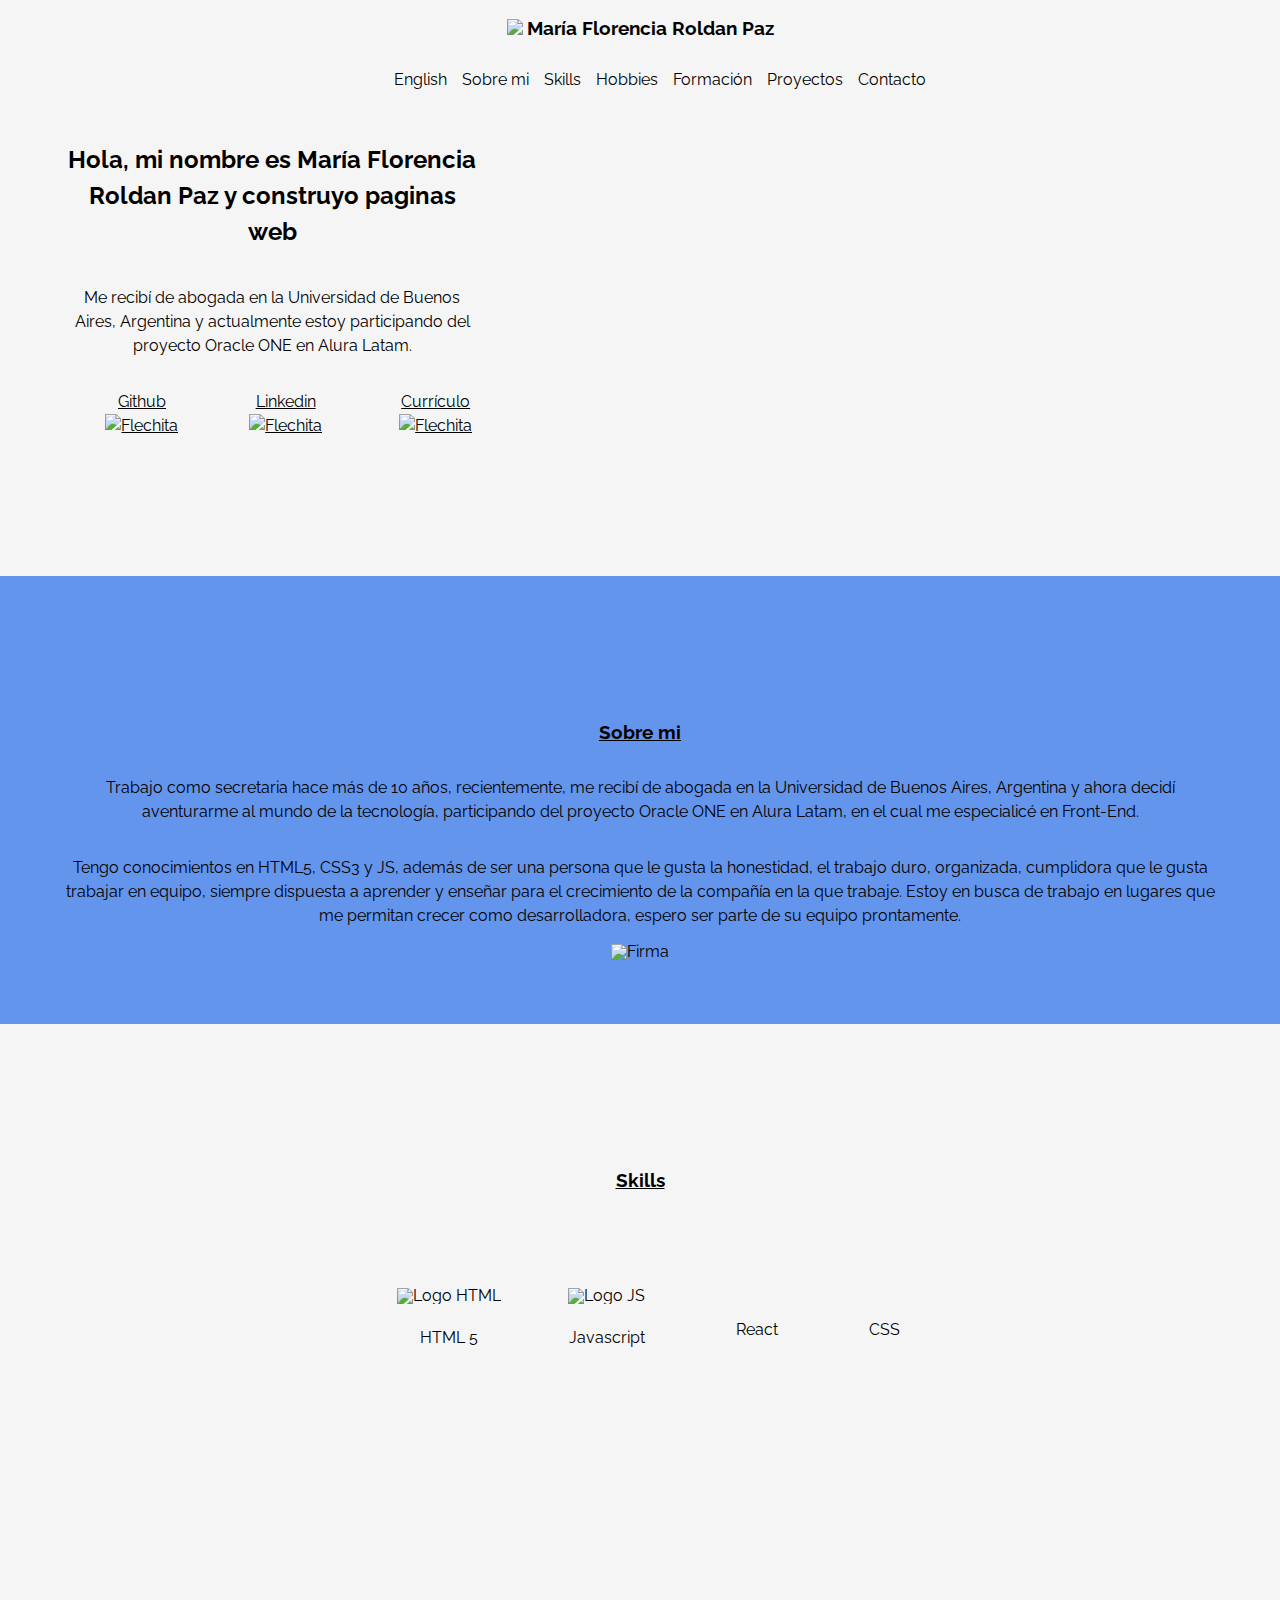
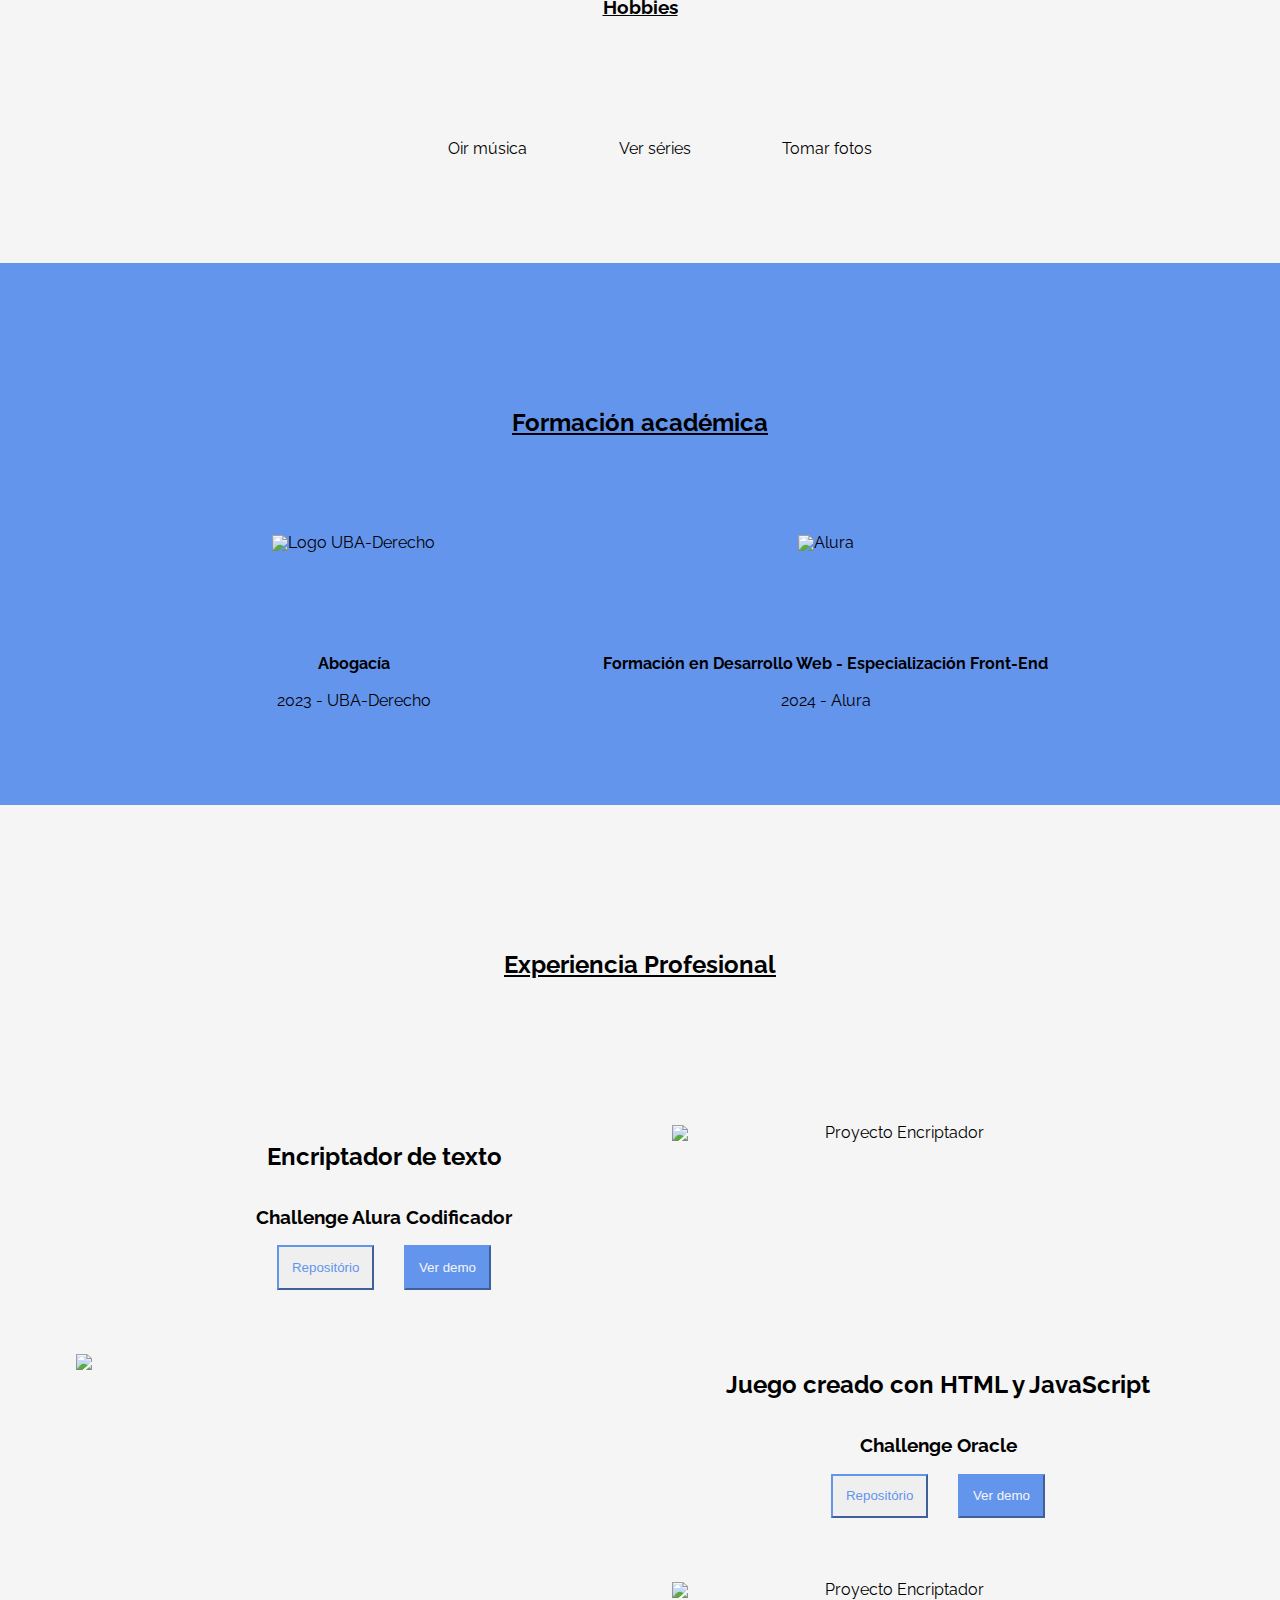
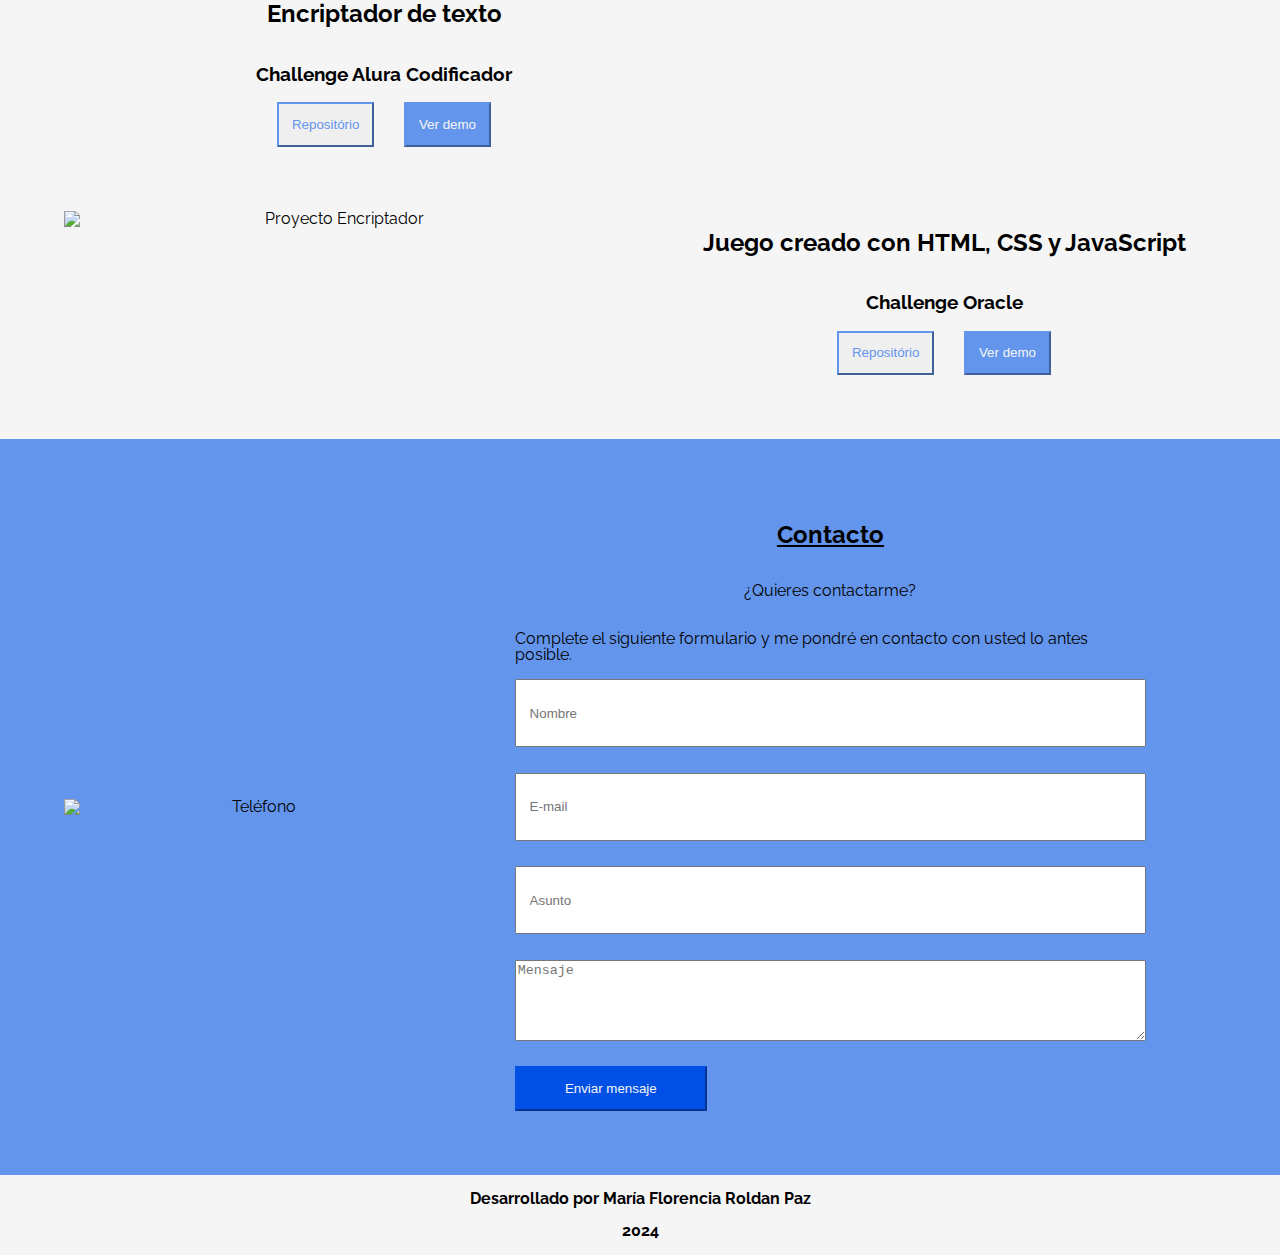
==== index.html @ 9b415017 "HTML and CSS" ====
<!DOCTYPE html>
<html lang="es">

    <head>
        <meta charset="UTF-8">
        <meta http-equiv="X-UA-Compatible" content="IE=edge">
        <meta name="viewport" content="width=device-width, initial-scale=1.0">
        <!-- Referencia de la hoja de estilo de Css -->
        <link rel="stylesheet" href="style.css">
        <link rel="preconnect" href="https://fonts.googleapis.com">
        <link rel="preconnect" href="https://fonts.gstatic.com" crossorigin>
        <!-- Fonte del Proyecto Raleway -->
        <link href="https://fonts.googleapis.com/css2?family=Raleway:wght@500&display=swap" rel="stylesheet">
        <title> Mi Portafolio</title>
    </head>

    <body>
        <!-- Sección del Menú  -->
        <div class="tudo">
        <section class="menu">
            <header class="menu__header">
                <img src="assets\vector.png">
                <h3 class="menu__title">María Florencia Roldan Paz</h3>
            </header>
            <nav>
                <ul class="menu__list">
                    <li class="menu__list__item">English</li>
                    <li class="menu__list__item"><a href="#sobre-mi">Sobre mi</a></li>
                    <li class="menu__list__item"><a href="#skills">Skills</a></li>
                    <li class="menu__list__item"><a href="#hobbies">Hobbies</a></li>
                    <li class="menu__list__item"><a href="#formacion">Formación</a></li>
                    <li class="menu__list__item"><a href="#xp">Proyectos</a></li>
                    <li class="menu__list__item"><a href="#contacto">Contacto</a></li>
                </ul>
            </nav>
        </section>

        <!-- Sección del Header/Title/Hero -->
        <section class="title">
            <div class="title__div">
                <img class="title__profile" src="assets/Foto_de_Perfil.jpg" alt="Foto de Perfil">
                <div class="title__container">
                    <h2 class="title__bio">Hola, mi nombre es María Florencia Roldan Paz y construyo paginas web</h2>
                    <p class="title__subsection">Me recibí de abogada en la Universidad de Buenos Aires, Argentina y actualmente estoy participando del proyecto Oracle ONE en Alura Latam.</p>
                    <ul class="title__network">
                        <!-- Pon los enlaces de tus redes sociales favoritas -->
                        <li class="title__network__item"><a href="https://github.com/FlorRP">Github <img src="assets\arrow.png" alt="Flechita"> </a></li>
                        <li class="title__network__item"><a href="https://www.linkedin.com/in/mar%C3%ADa-florencia-roldan-paz/">Linkedin <img src="assets\arrow.png" alt="Flechita"></a></li>
                        <li class="title__network__item"><a href="">Currículo <img src="assets\arrow.png" alt="Flechita"></a></li>
                    </ul>
                </div>
            </div>
        </section>
        
        <!-- Sección sobre mi -->
        <section class="about" id="sobre-mi">
            <div class="about__container">
                <h3 class="about__title">Sobre mi</h3>
                <p class="about__paragraph">Trabajo como secretaria hace más de 10 años, recientemente, me recibí de abogada en la Universidad de Buenos Aires, Argentina y ahora decidí aventurarme al mundo de la tecnología, participando del proyecto Oracle ONE en Alura Latam, en el cual me especialicé en Front-End.</p>
                <p class="about__paragraph"> Tengo conocimientos en HTML5, CSS3 y JS, además de ser una persona que le gusta la honestidad, el trabajo duro, organizada, cumplidora que le gusta trabajar en equipo, siempre dispuesta a aprender y enseñar para el crecimiento de la compañía en la que trabaje. Estoy en busca de trabajo en lugares que me permitan crecer como desarrolladora, espero ser parte de su equipo prontamente.</p>
                <!-- Si quieres, pon tú firma acá! -->
                <img src="assets\signature.png" alt="Firma">
            </div>
        </section>

        <!-- Sección de Skills -->
        <section class="skills" id="skills">
            <h3 class="skills__title">Skills</h3>
                <div class="skills__line">
                    <div class="skills__box">
                        <ul class="skills__list">
                            <li class="skills__img"><img src="assets\htlm.png" alt="Logo HTML"></li>
                            <li class="skills__name"> HTML 5</li>
                        </ul>
                    </div>

                    <div class="skills__box">
                        <ul class="skills__list">
                            <li class="skills__img"> <img src="assets\js_icon.png" alt="Logo JS"></li>
                            <li class="skills__name">Javascript</li>
                        </ul>
                    </div>

                    <div class="skills__box">
                        <ul class="skills__list">
                            <li class="skills__img"> <img src="assets\react_icon.png" alt=""> </li>
                            <li class="skills__name">React</li>
                        </ul>
                    </div>

                    <div class="skills__box">
                        <ul class="skills__list">
                            <li class="skills__img"> <img src="assets\css_icon.png" alt=""> </li>
                            <li class="skills__name">CSS</li>
                        </ul>
                    </div>
            </div>
        </section>

        <!-- Sección de Hobbies -->
        <section class="hobbies" id="hobbies">
            <h3 class="hobbies__title">Hobbies</h3>
                <div class="hobbies__line">

                    <div class="hobbies__box">
                        <ul class="hobbies__list">
                            <li class="hobbies__img"> <img src="assets\headphones_icon.png" alt=""></li>
                            <li class="hobbies__name">Oir música</li>
                        </ul>
                    </div>

                    <div class="hobbies__box">
                        <ul class="hobbies__list">
                            <li class="hobbies__img"><img src="assets\tv_icon.png" alt=""></li>
                            <li class="hobbies__name">Ver séries</li>
                        </ul>
                    </div>

                    <div class="hobbies__box">
                        <ul class="hobbies__list">
                            <li class="hobbies__img"> <img src="assets\camera_icon.png" alt=""> </li>
                            <li class="hobbies__name">Tomar fotos</li>
                        </ul>
                    </div>
            </div>
        </section>

            <!-- Sección de Formación académica -->
        <section class="academic" id="formacion">
            <h2 class="academic__title" >Formación académica</h2>
            <div class="academic__courses">
                <div class="academic__courses__box">
                    <ul class="academic__courses__list">
                        <!-- Pon el logotipo de la institución de formación -->
                        <li class="academic__courses__item__img"><img src="assets/logo-uba-derecho.jpg" alt="Logo UBA-Derecho"></li>
                        <li class="academic__courses__item__title"><h4>Abogacía</h4></li>
                        <li class="academic__courses__item__subtitle"><p>2023 - UBA-Derecho</p></li>
                    </ul>
                </div>
                <div class="academic__courses__box">
                    <ul class="academic__courses__list">
                        <!--Pon el logotipo de la institución de formación -->
                        <li class="academic__courses__item__img"><img src="assets\alura_logo.png" alt="Alura"></li>
                        <li class="academic__courses__item__title"><h4>Formación en Desarrollo Web - Especialización Front-End</h4></li>
                        <li class="academic__courses__item__subtitle"><p>2024 - Alura</p></li>
                    </ul>
                </div>
            </div>
        </section>

        <!-- Sección de Experiencia Profesional/Proyectos-->
        <section class="experience" id="xp">
            <h2 class="experience__section__title" >Experiencia Profesional</h2>
            <div class="experiencie__box">
                <!-- Pon el logotipo/captura de pantalla de tu proyecto -->
                <img class="experience__img" src="assets/Encriptador_Texto.png" alt="Proyecto Encriptador">
                <div class="experience__info">
                    <h2 class="experience__title">Encriptador de texto</h2>
                    <h3 class="experience__text">Challenge Alura Codificador </h3>
                        <div class="experience__description">
                            <!-- Pon el enlace del proyecto en Github o GithubPages -->
                                <span class="experience__repo"><a href="https://github.com/FlorRP/Encriptador-de-Texto"><button class="experiencia__botao--repo">Repositório</button></a></span>
                                <span class="experience__demo"><a href="https://florrp.github.io/Encriptador-de-Texto/"><button class="experience__botao--demo">Ver demo</button></a></span>
                        </div>
                </div>
            </div>  

            <div class="experiencie__box">
                <!-- Pon el logotipo/captura de pantalla de tu proyecto -->
                <img class="experience__img" src="assets\forca_print.png">
                <div class="experience__info">
                    <h2 class="experience__title">Juego creado con HTML y JavaScript</h2>
                    <h3 class="experience__text">Challenge Oracle </h3>
                        <div class="experience__description">
                            <!-- Pon el enlace del proyecto en Github o GithubPages -->
                                <span class="experience__repo"><a href="https://github.com/alura-challenges/challenge-one-juego-ahorcado"><button class="experiencia__botao--repo">Repositório</button></a></span>
                                <span class="experience__demo"><a href=""><button class="experience__botao--demo">Ver demo</button></a></span>
                        </div>
                </div>
            </div>

            <div class="experiencie__box">
                <!-- Pon el logotipo/captura de pantalla de tu proyecto -->
                <img class="experience__img" src="assets\secretcode_print.png" alt="Proyecto Encriptador">
                <div class="experience__info">
                    <h2 class="experience__title">Encriptador de texto</h2>
                    <h3 class="experience__text">Challenge Alura Codificador </h3>
                        <div class="experience__description">
                            <!-- Pon el enlace del proyecto en Github o GithubPages -->
                                <span class="experience__repo"><a href="https://github.com/FlorRP/Encriptador-de-Texto"><button class="experiencia__botao--repo">Repositório</button></a></span>
                                <span class="experience__demo"><a href="https://florrp.github.io/Encriptador-de-Texto/"><button class="experience__botao--demo">Ver demo</button></a></span>
                        </div>
                </div>
            </div>

            <div class="experiencie__box">
                <!-- Pon el logotipo/captura de pantalla de tu proyecto -->
                <img class="experience__img" src="assets\forca2_print.png" alt="Proyecto Encriptador">
                <div class="experience__info">
                    <h2 class="experience__title">Juego creado con HTML, CSS y JavaScript</h2>
                    <h3 class="experience__text">Challenge Oracle</h3>
                        <div class="experience__description">
                            <!-- Pon el enlace del proyecto en Github o GithubPages -->
                                <span class="experience__repo"><a href="https://github.com/FlorRP/Encriptador-de-Texto"><button class="experiencia__botao--repo">Repositório</button></a></span>
                                <span class="experience__demo"><a href="https://florrp.github.io/Encriptador-de-Texto/"><button class="experience__botao--demo">Ver demo</button></a></span>
                        </div>
                </div>
            </div>  
        </section>
            <!-- Sección de Contacto -->
        <section class="formcontato"    id="contacto">
                    <div  class="formcontato__contacto">
                        <div class="formcontato--esquerda">
                            <img class="formcontato__img" src="assets\contact_image.png" alt="Teléfono">
                        </div>
                        <div class="formcontato__text">
                            <h2 class="formcontato__title">Contacto</h2>
                            <p class="formcontato__subtext">¿Quieres contactarme?</p>
                            <p class="formcontato__subtext">Complete el siguiente formulario y me pondré en contacto con usted lo antes posible. </p>
                            <form class="formcontato__form" name="form">
                                <input class="formcontato__input" type="text" name="nombre" placeholder="Nombre" required>
                                <input class="formcontato__input" type="email" name="email" placeholder="E-mail" required>
                                <input class="formcontato__input" type="text" name="asunto" placeholder="Asunto" required>
                                <textarea class="formcontato__textarea" rows="5" cols="40" id="mensagem" name="mensaje" placeholder="Mensaje"></textarea>
                                <button type="submit" class="formcontato__botao">Enviar mensaje</button>
                            </form>
                        </div>
                    </div>
                </section>

            <!-- Sección de Footer -->
            <section class="footer">
                <div class="footer__rodape">
                    <p>Desarrollado por María Florencia Roldan Paz</p>
                    <p>2024</p>
                </div>
            </section>
        </div>
        <!-- Script del documento JavaScript -->
        <script src="validacion.js"></script>
    </body>
</html>
---- style.css ----
/*CSS Reset / Normalize*/
/* Hemos disponibilizado el básico de reset de estilos. Si quieren, añadan más informaciones 
en las secciones señaladas */
/*Já deixaremos o básico de reset de estilos. Caso queira adicionar mais informações
coloque nas sessões indicadas*/

:root{
    /* Inserta la variable de los otros colores inspeccionando el exemplo de figma */
    /*Se esforce para trabalhar com variáveis, é uma dica profissional valiosa*/
   --cor-de-fundo: #F5F5F5;
   --cor-de-link: #000;
}

body {
    box-sizing: border-box;
    background-color: var(--cor-de-fundo) ;
    font-family: 'Raleway';
    margin: 0;
    padding: 0;
    line-height: 1;
}
ol, ul,li {
    list-style: none;
}
a{
    text-decoration: none;
    color: var(--cor-de-link);
}

/*En este desafío nosostros gustaríamos que ustedes intentaran utilizar la metodología BEM. 

Lo que es el BEM?

BEM (Bloque, Elemento, Modificador) es un enfoque basado en componentes para el 
desarrollo web. La idea detrás de esto es dividir la interfaz de usuario en bloques
independientes. Esto hace que el desarrollo de la interfaz sea fácil y rápido, incluso
con una interfaz de usuario compleja, y permite la reutilización del código existente sin copiar y pegar.

Enlace de la documentación oficial!
https://en.bem.info/methodology/quick-start/*/

/*Sección Menu*/

section.menu{
    display: flex;
    flex-flow: column nowrap;
    justify-content: center;
    align-items: center;
    position: fixed;
    top: 0%;
    width: 100vw;
    background-color: #F5F5F5;
}

.menu__title{
    display: inline-flex;
    text-wrap: nowrap;
}

.menu__list{
    display: inline-flex;
    gap: 15px;
    text-wrap: nowrap;
}

/*Sección Title*/

section.title{
    display: flex;
    flex-flow: row wrap;
    justify-content: center;
    align-items: center;
    padding: 5vw;
}

.title__div{
    display: flex;
    flex-flow: row-reverse wrap;
}

.title__profile{
    display: inline-flex;
    flex: 1;
    align-self: center;
    height: 35vw;
    flex-shrink: 0;
    margin-left: 20vw;
    margin-right: 5vw;
}

.title__container{
    display: inline-flex;
    flex: 1;
    flex-flow: column;
    align-content: center;
    justify-content: center;
    text-align: center;
    line-height: 1.5;
}

.title__network{
    display: inline-flex;
    flex-flow: row;
    align-self: flex-start;
    text-decoration: underline;
    gap: 5vw;
}

/*Sección About*/

section.about{
    display: flex;
    text-align: center;
}

.about__container{
    display: flex;
    flex-flow: column;
    align-items: center;
    background-color: cornflowerblue;
    padding: 5vw;
}

.about__title{
    text-decoration: underline;
    padding-top: 5vw;
}

.about__paragraph{
    line-height: 1.5;
}

/*Sección Skills*/

section.skills{
    display: flex;
    flex-flow: column;
    justify-content: center;
    align-items: center;
    padding: 5vw;
}

.skills__title{
    text-decoration: underline;
    padding: 5vw;
}

.skills__line{
    display: flex;
    flex-flow: row wrap;
    align-items: center;
    text-align: center;
    text-wrap: nowrap;
}

.skills__box{
    display: flex;
}

.skills__list{
    display: flex;
    flex-flow: column wrap;
    justify-content: center;
    align-content: space-evenly;
}

.skills__img{
    display: inline-flex;
    align-content: center;
    justify-content: center;
    align-self: center;
}

.skills__name{
    padding: 2vw;
}



/*Sección Hobbies*/

section.hobbies{
    display: flex;
    flex-flow: column;
    justify-content: center;
    align-items: center;
    padding: 5vw;
}

.hobbies__title{
    text-decoration: underline;
    padding: 5vw;
}

.hobbies__line{
    display: flex;
    align-items: center;
    text-align: center;
}

.hobbies__list{
    display: flex;
    flex-flow: column wrap;
    justify-content: center;
    align-content: space-evenly;
}

.hobbies__img{
    display: inline-flex;
    align-content: center;
    justify-content: center;
    align-self: center;
}

.hobbies__name{
    padding: 2vw;
}

/* Experiencia Académica*/

section.academic{
    display: flex;
    flex-flow: column;
    justify-content: center;
    align-items: center;
    padding: 5vw;
    background-color: cornflowerblue;
}

.academic__title{
    text-decoration: underline;
    padding: 5vw;
}

.academic__courses{
    display: inline-flex;
    flex-flow: row;
    align-self: center;
    justify-content: center;
    text-align: center;
    gap: 10vw;
}

.academic__courses__box{
    display: inline-flex;
}

.academic__courses__item__img{
    display: inline-flex;
    height: 100px;
}

/* experiencia*/

section.experience{
    display: flex;
    flex-flow: column ;
    align-items: center;
    justify-content: center;
    gap: 5vw;
    padding: 5vw;
}

.experience__section__title{
    text-decoration: underline;
    padding: 5vw;
}

.experiencie__box{
    display: flex;
    flex-flow: row wrap;
    align-self: center;
    justify-content: center;
    text-align: center;
    text-wrap: wrap;
    gap: 5vw;
}

.experiencie__box:nth-child(2n){
    flex-flow: row-reverse;
}

.experience__img{
    display: inline-flex;
    flex-flow: row;
    width: 50vw;
    flex: 1;
}

.experience__info{
    display: flex;
    flex-flow: column;
    align-items: center;
    justify-content: center;
    text-align: center;
    flex: 1;
}

.experience__description{
    display: flex;
    align-items: center;
    justify-content: center;
    gap: 30px;
}

.experiencia__botao--repo{
    display: inline-flex;
    text-align: center;
    padding: 1vw;
    color: cornflowerblue;
    border-color: cornflowerblue;
}

.experience__botao--demo{
    display: inline-flex;
    text-wrap: nowrap;
    text-align: center;
    padding: 1vw;
    color: #F5F5F5;
    background: cornflowerblue;
    border-color: cornflowerblue;
}

/*Contacto*/

section.formcontato{
    display: flex;
    align-items: center;
    background: cornflowerblue;
    gap: 5vw;
    padding: 5vw;
}

.formcontato__contacto{
    display: flex;
    gap: 5vw;
}

.formcontato--esquerda{
    display: flex;
    flex-flow: row;
    align-items: center;
    justify-content: start;
    text-align: center;
    flex: 1;
}

.formcontato__img{
    width: 30vw;
    display: inline-flex;
    flex-flow: row;
    align-self: center;
    flex-shrink: 0;  
}

.formcontato__text{
    display: flex;
    flex-flow: column wrap;
    align-items: center;
    justify-content: center;
    text-wrap: wrap;
    flex: 1;
}

.formcontato__title{
    display: inline-flex;
    flex-flow: column wrap;
    text-decoration: underline;
    align-self: center;
    justify-content: center;
}

.formcontato__subtext{
    display: inline-flex;
    flex-flow: column wrap;
    align-self: center;
    justify-content: center;
    text-wrap: wrap;
}

.formcontato__form{
    display: inline-flex;
    flex-flow: column;
    align-self: flex-start;
    justify-content: center;
    gap: 2vw;
}

.formcontato__input{
    padding: 1vw;
    width: 47vw;
    height: 3vw;
}

.formcontato__botao{
    width: 15vw;
    min-width: 15vw;
    padding: 1vw;
    background: rgb(0, 80, 230);
    color: #F5F5F5;
    border-color: rgb(0, 80, 230);

}

/*footeer*/

section.footer{
    display: flex;
    flex-direction: column;
    text-align: center;
    font-weight: bold;
}

/* Vamos a desafiarnos trabajando con responsividad?
Utiliza las referencias de los breakpoints @media abajo */


/*Tablet*/
@media (max-width: 1180px) {

/* Menú */


/*title*/

.title__profile{
    width: 20vw;
}

.title__container{
    margin-top: 5vw;
}

/*Skills*/

/*Hobbies*/

/*Formación Académica*/

/*Experiencia Profesional*/

.experiencie__box{
    flex-flow: column wrap;
}

.experiencie__box:nth-child(2n){
    flex-flow: column wrap;
}

/*Contacto*/

.formcontato__img{
    display: none;
}

.formcontato__text{
    align-items: start;
    justify-content: center;
    text-wrap: wrap;
    width: 80vw;
}

.formcontato__input{
    width: 78vw;
}

}

/*Mobile*/
@media (max-width: 768px) {

/*Menu*/
section.menu{
    overflow: scroll;
}

.menu__list{
    margin-left: 20vw;
    margin-right: 1vw;
}

/*Titulo*/

.title__profile{
    margin-top: 10vw;
    margin-right: 40vw;
}

.title__container{
    margin-top: 5vw;
}
/*Sección sobre mi*/

/*Skills*/

/*Hobbies*/
 
/*Formación Académica*/

/*Experiencia Profesional*/
.experiencie__box{
    flex-flow: column wrap;
}

.experiencie__box:nth-child(2n){
    flex-flow: column wrap;
}

 /*Contacto*/
 .formcontato__img{
    display: none;
}

.formcontato__text{
    align-items: start;
    justify-content: center;
    text-wrap: wrap;
    width: 80vw;
}

.formcontato__input{
    width: 78vw;
}
/*Footer*/

}
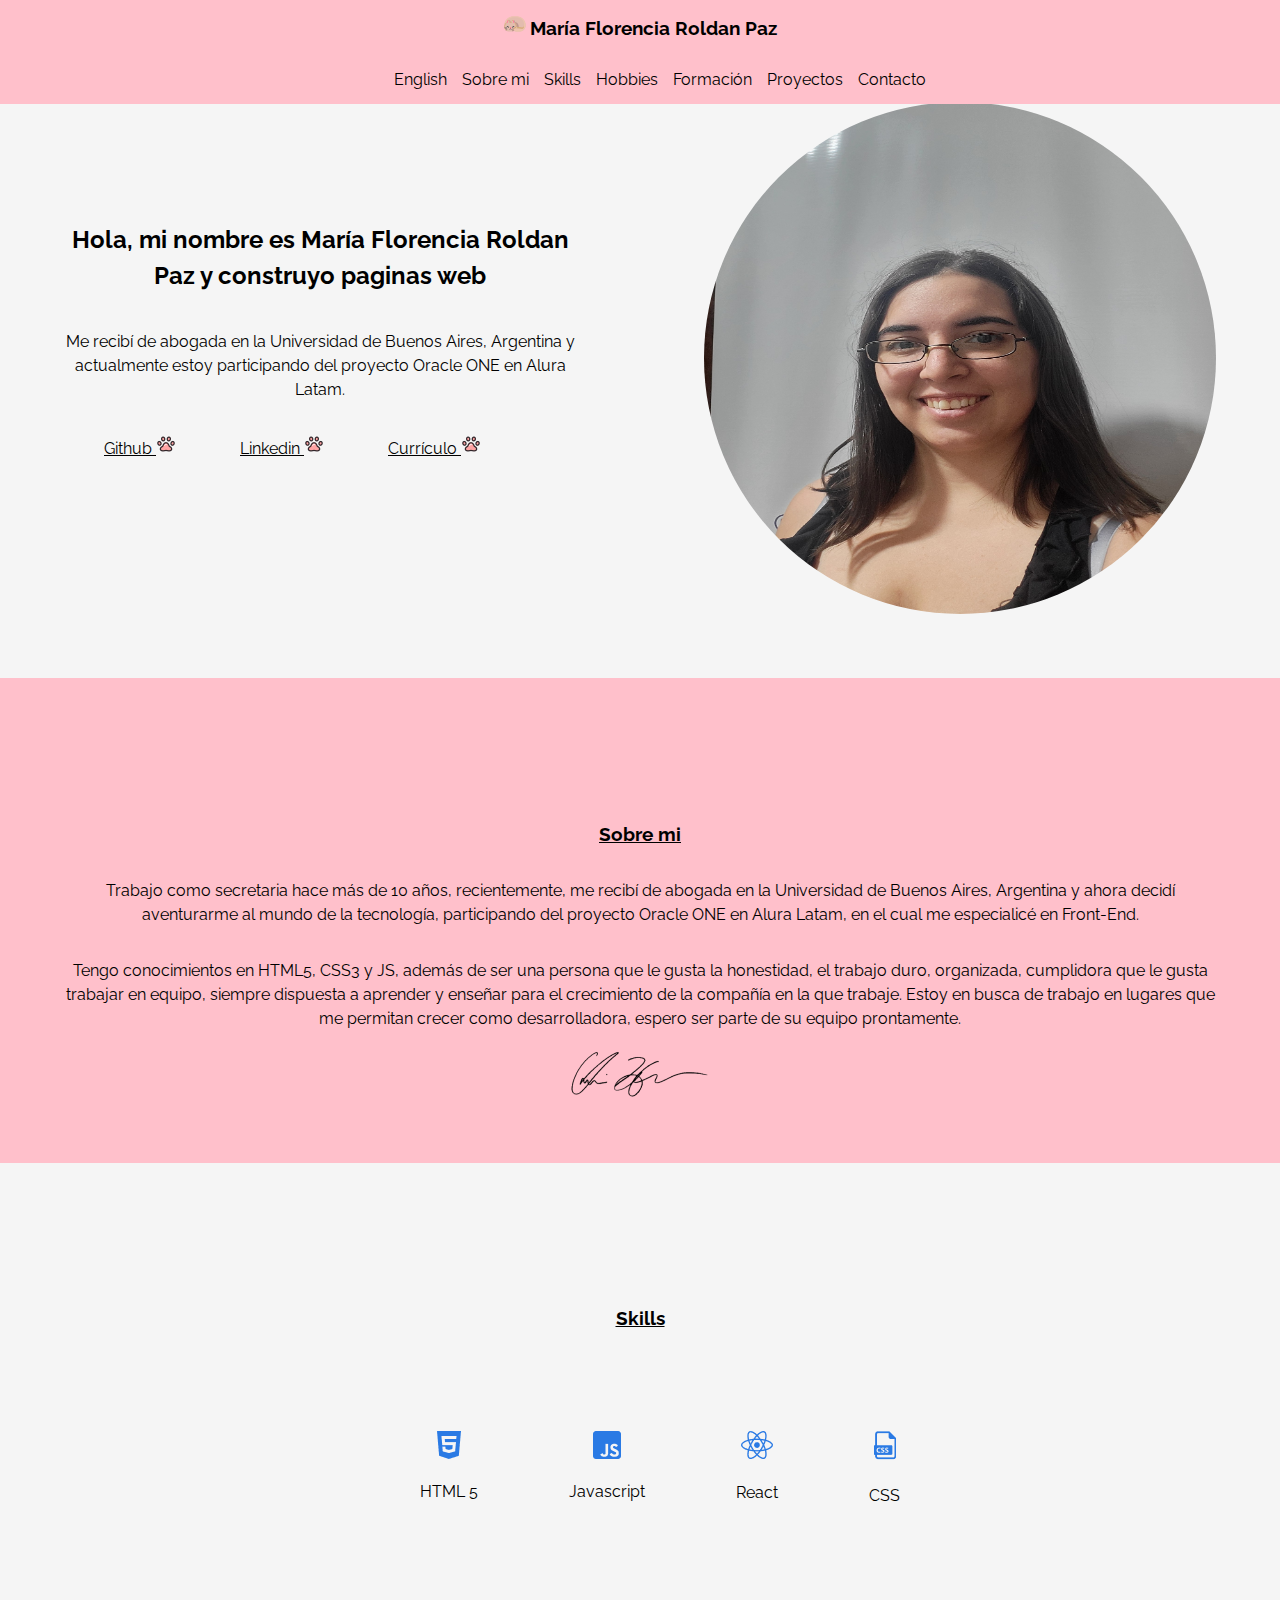
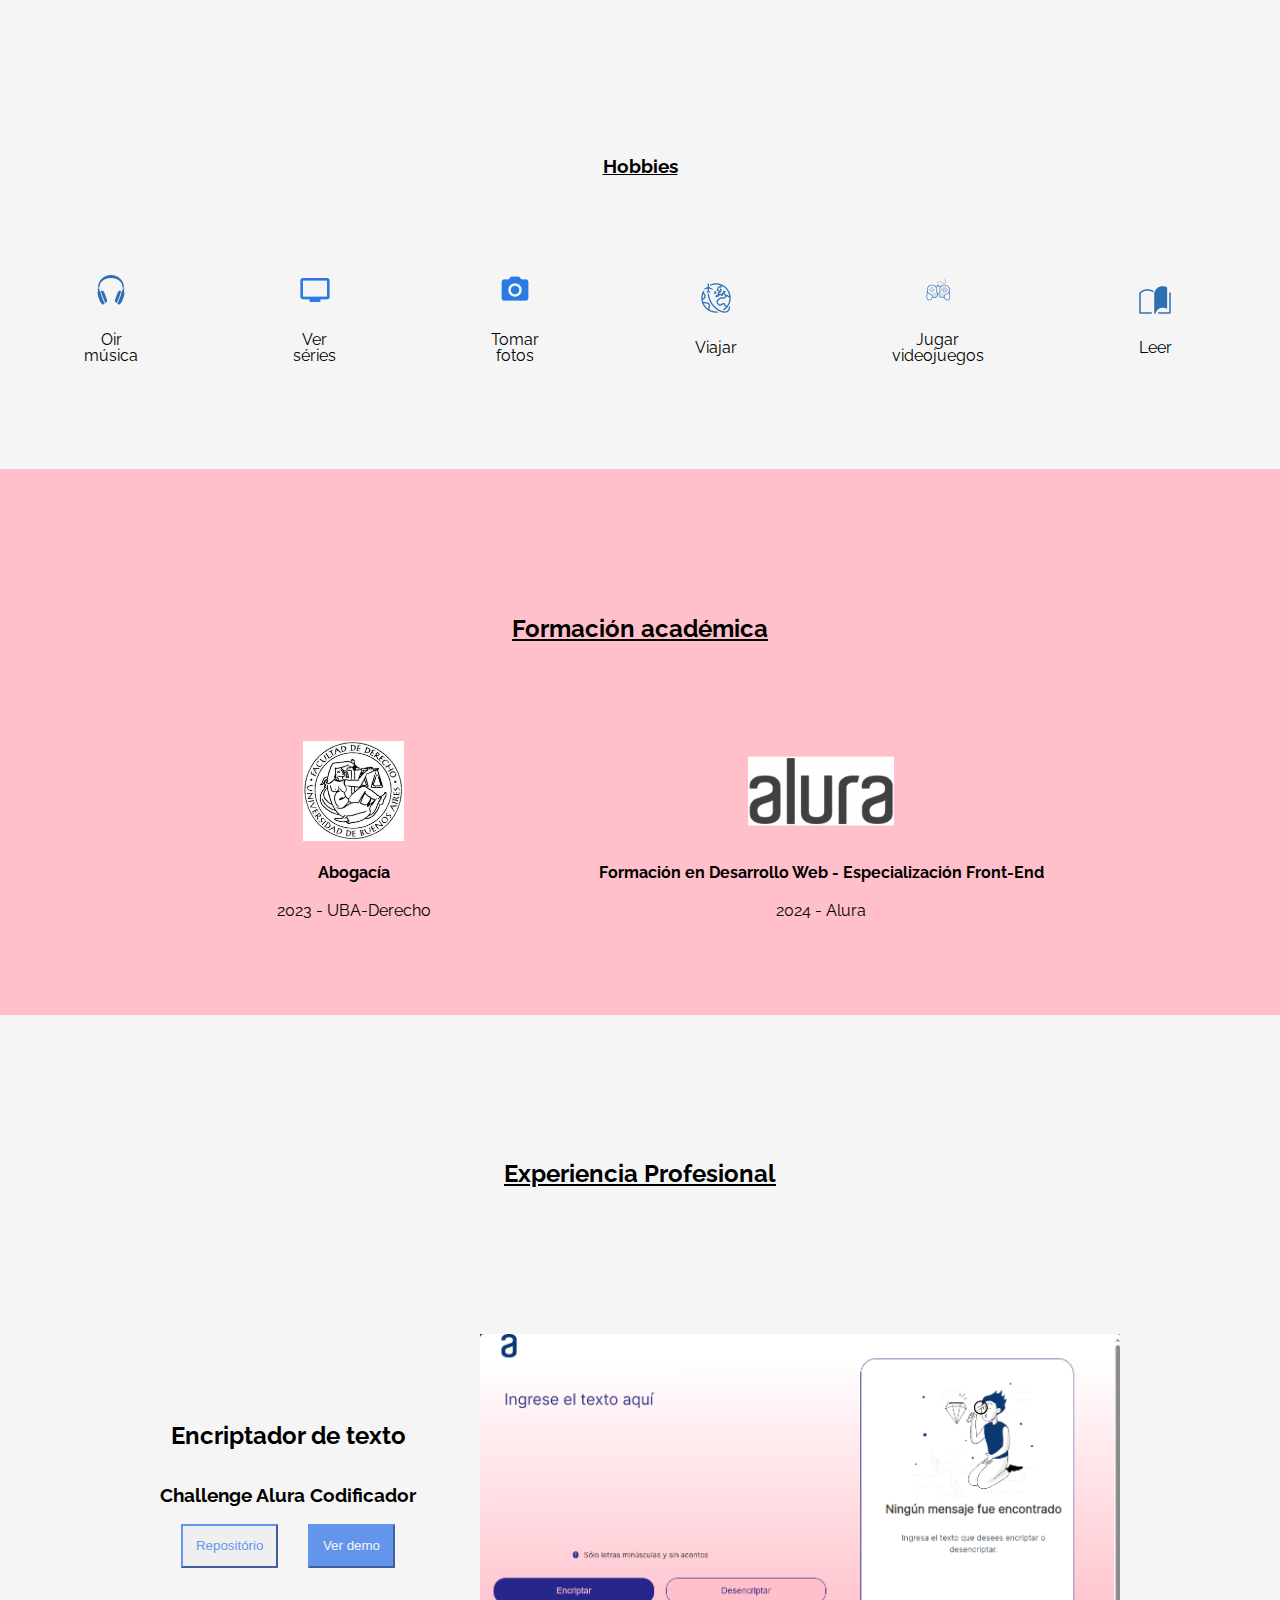
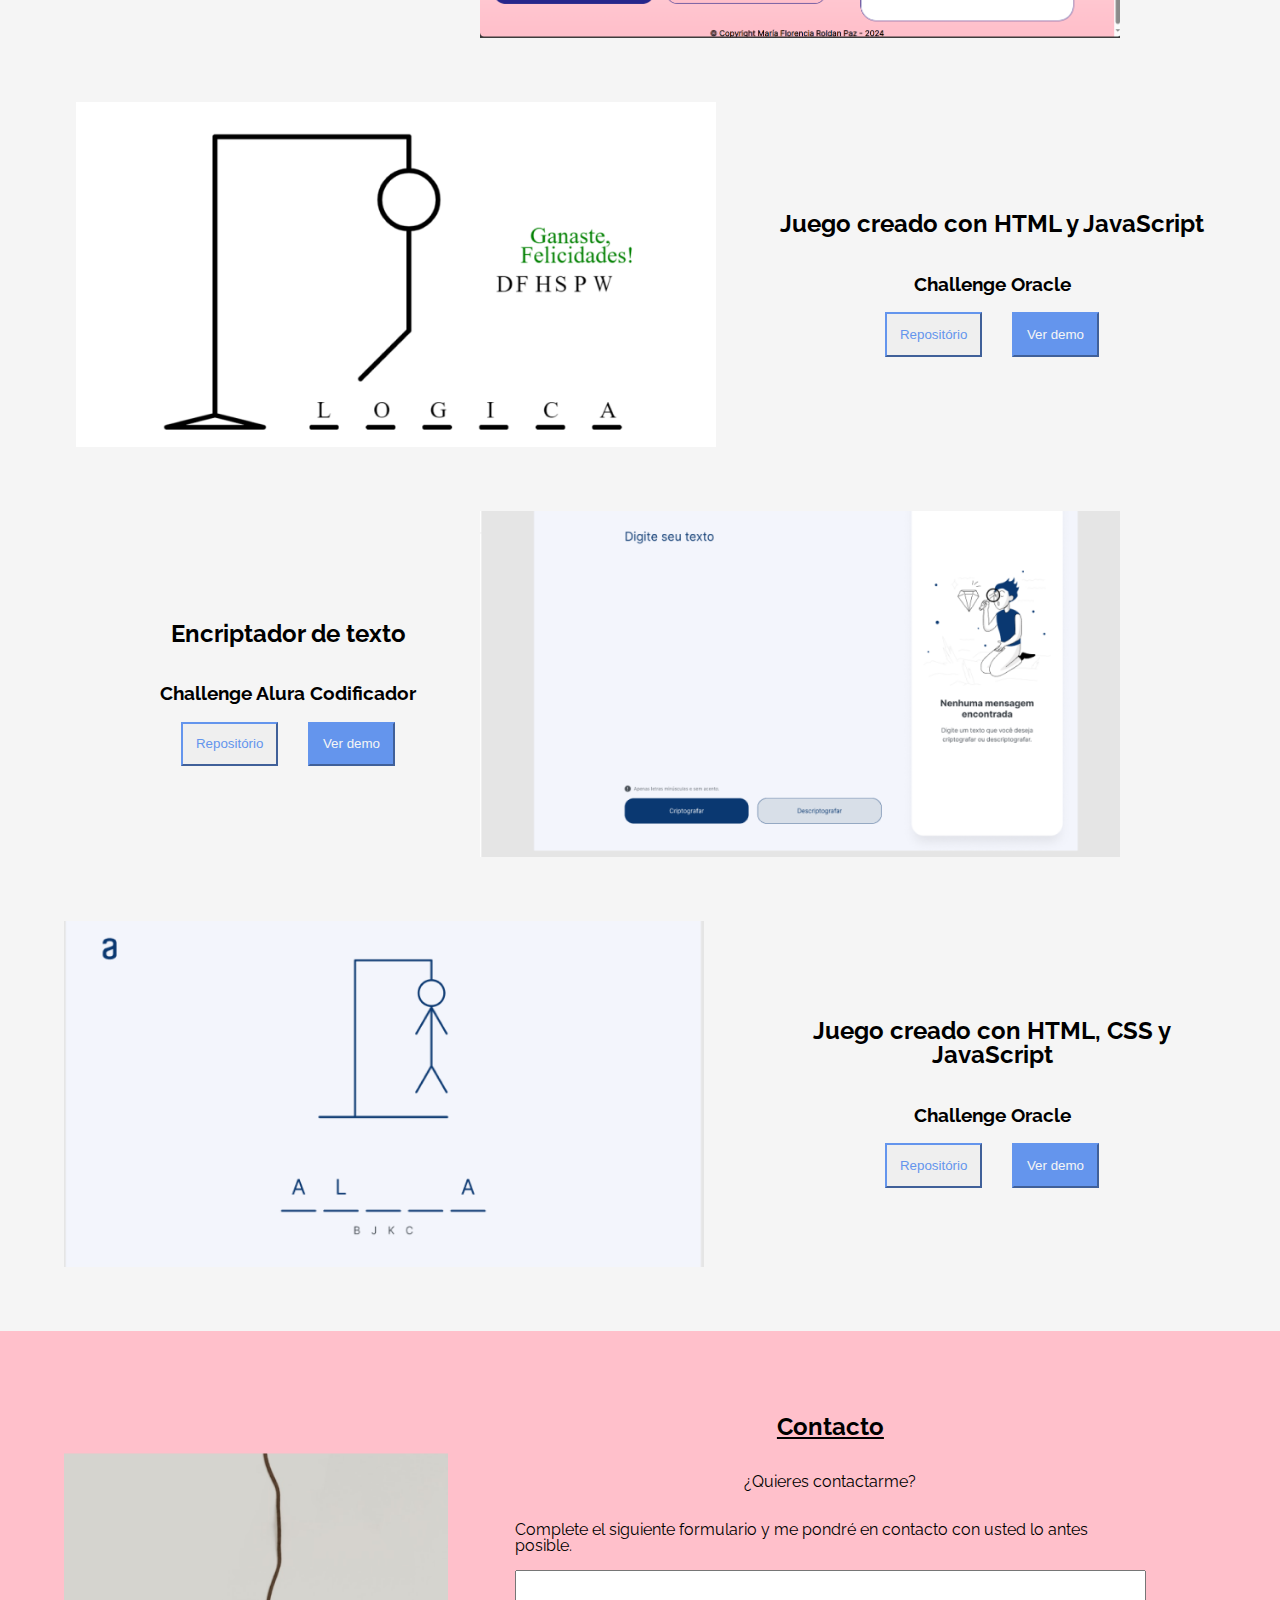
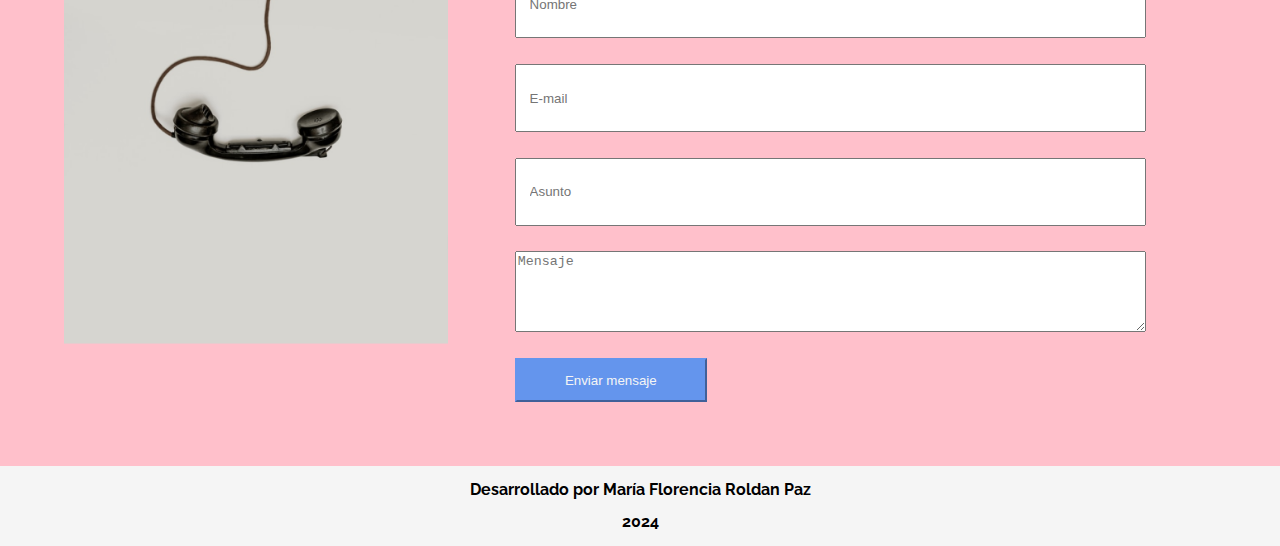
==== commit 89c4ac82: "Cambios en el estilo, HTML y JS" ====
--- a/index.html
+++ b/index.html
@@ -19,12 +19,12 @@
         <div class="tudo">
         <section class="menu">
             <header class="menu__header">
-                <img src="assets\vector.png">
+                <img src="assets\icons8-gato-22.png" alt="Gato durmiendo"> <!--<a target="_blank" href="https://icons8.com/icon/KUj483hRvTLn/cat">Gato</a> icono de <a target="_blank" href="https://icons8.com">Icons8</a>-->
                 <h3 class="menu__title">María Florencia Roldan Paz</h3>
             </header>
             <nav>
                 <ul class="menu__list">
-                    <li class="menu__list__item">English</li>
+                    <li class="menu__list__item"><a href="index-en.html">English</a></li>
                     <li class="menu__list__item"><a href="#sobre-mi">Sobre mi</a></li>
                     <li class="menu__list__item"><a href="#skills">Skills</a></li>
                     <li class="menu__list__item"><a href="#hobbies">Hobbies</a></li>
@@ -44,9 +44,9 @@
                     <p class="title__subsection">Me recibí de abogada en la Universidad de Buenos Aires, Argentina y actualmente estoy participando del proyecto Oracle ONE en Alura Latam.</p>
                     <ul class="title__network">
                         <!-- Pon los enlaces de tus redes sociales favoritas -->
-                        <li class="title__network__item"><a href="https://github.com/FlorRP">Github <img src="assets\arrow.png" alt="Flechita"> </a></li>
-                        <li class="title__network__item"><a href="https://www.linkedin.com/in/mar%C3%ADa-florencia-roldan-paz/">Linkedin <img src="assets\arrow.png" alt="Flechita"></a></li>
-                        <li class="title__network__item"><a href="">Currículo <img src="assets\arrow.png" alt="Flechita"></a></li>
+                        <li class="title__network__item"><a href="https://github.com/FlorRP">Github <img src="assets\icons8-huella-de-gato-20.png" alt="Huella de gato"> </a></li> <!-- <a target="_blank" href="https://icons8.com/icon/K74rroTdbRmt/cat-footprint">Huella de gato</a> icono de <a target="_blank" href="https://icons8.com">Icons8</a> -->
+                        <li class="title__network__item"><a href="https://www.linkedin.com/in/mar%C3%ADa-florencia-roldan-paz/">Linkedin <img src="assets\icons8-huella-de-gato-20.png" alt="Huella de gato"></a></li>
+                        <li class="title__network__item"><a href="">Currículo <img src="assets\icons8-huella-de-gato-20.png" alt="Huella de gato"></a></li>
                     </ul>
                 </div>
             </div>
@@ -104,22 +104,43 @@
 
                     <div class="hobbies__box">
                         <ul class="hobbies__list">
-                            <li class="hobbies__img"> <img src="assets\headphones_icon.png" alt=""></li>
+                            <li class="hobbies__img"> <img src="assets\icons8-auriculares-32.png" alt="Auriculares"></li>
                             <li class="hobbies__name">Oir música</li>
                         </ul>
                     </div>
 
                     <div class="hobbies__box">
                         <ul class="hobbies__list">
-                            <li class="hobbies__img"><img src="assets\tv_icon.png" alt=""></li>
+                            <li class="hobbies__img"><img src="assets\tv_icon.png" alt="TV"></li>
                             <li class="hobbies__name">Ver séries</li>
                         </ul>
                     </div>
 
                     <div class="hobbies__box">
                         <ul class="hobbies__list">
-                            <li class="hobbies__img"> <img src="assets\camera_icon.png" alt=""> </li>
+                            <li class="hobbies__img"> <img src="assets\camera_icon.png" alt="Camara"> </li>
                             <li class="hobbies__name">Tomar fotos</li>
+                        </ul>
+                    </div>
+
+                    <div class="hobbies__box">
+                        <ul class="hobbies__list">
+                            <li class="hobbies__img"> <img src="assets\icons8-al-rededor-del-mundo-32.png" alt="Globo terráqueo"> </li> <!-- <a target="_blank" href="https://icons8.com/icon/102202/around-the-globe">Al rededor del mundo</a> icono de <a target="_blank" href="https://icons8.com">Icons8</a> -->
+                            <li class="hobbies__name">Viajar</li>
+                        </ul>
+                    </div>
+
+                    <div class="hobbies__box">
+                        <ul class="hobbies__list">
+                            <li class="hobbies__img"> <img src="assets\icons8-game-controller-32.png" alt="Joystick"> </li> <!--<a target="_blank" href="https://icons8.com/icon/68430/game-controller">Game Controller</a> icono de <a target="_blank" href="https://icons8.com">Icons8</a>-->
+                            <li class="hobbies__name">Jugar videojuegos</li>
+                        </ul>
+                    </div>
+
+                    <div class="hobbies__box">
+                        <ul class="hobbies__list">
+                            <li class="hobbies__img"> <img src="assets\icons8-literatura-32.png" alt="Libro"> </li> <!--<a target="_blank" href="https://icons8.com/icon/tkhqCTJ1ic2S/literature">Literatura</a> icono de <a target="_blank" href="https://icons8.com">Icons8</a>-->
+                            <li class="hobbies__name">Leer</li>
                         </ul>
                     </div>
             </div>
@@ -217,11 +238,11 @@
                             <h2 class="formcontato__title">Contacto</h2>
                             <p class="formcontato__subtext">¿Quieres contactarme?</p>
                             <p class="formcontato__subtext">Complete el siguiente formulario y me pondré en contacto con usted lo antes posible. </p>
-                            <form class="formcontato__form" name="form">
-                                <input class="formcontato__input" type="text" name="nombre" placeholder="Nombre" required>
-                                <input class="formcontato__input" type="email" name="email" placeholder="E-mail" required>
-                                <input class="formcontato__input" type="text" name="asunto" placeholder="Asunto" required>
-                                <textarea class="formcontato__textarea" rows="5" cols="40" id="mensagem" name="mensaje" placeholder="Mensaje"></textarea>
+                            <form class="formcontato__form" name="form" data-formulario>
+                                <input class="formcontato__input" id= "nombreUsuario" type="text" name="nombre" placeholder="Nombre" required>
+                                <input class="formcontato__input" id= "mailUsuario" type="email" name="email" placeholder="E-mail" required>
+                                <input class="formcontato__input" id="asunto" type="text" name="asunto" placeholder="Asunto" required>
+                                <textarea class="formcontato__textarea" rows="5" cols="40" id="mensagem" name="mensaje" placeholder="Mensaje" required></textarea>
                                 <button type="submit" class="formcontato__botao">Enviar mensaje</button>
                             </form>
                         </div>
@@ -239,4 +260,4 @@
         <!-- Script del documento JavaScript -->
         <script src="validacion.js"></script>
     </body>
-</html>+</html>
--- a/style.css
+++ b/style.css
@@ -49,7 +49,7 @@
     position: fixed;
     top: 0%;
     width: 100vw;
-    background-color: #F5F5F5;
+    background-color: pink;
 }
 
 .menu__title{
@@ -82,10 +82,11 @@
     display: inline-flex;
     flex: 1;
     align-self: center;
-    height: 35vw;
+    height: 40vw;
     flex-shrink: 0;
-    margin-left: 20vw;
-    margin-right: 5vw;
+    margin-top: 3vw;
+    margin-left: 10vw;
+    border-radius: 100vw;
 }
 
 .title__container{
@@ -117,7 +118,7 @@
     display: flex;
     flex-flow: column;
     align-items: center;
-    background-color: cornflowerblue;
+    background-color: pink;
     padding: 5vw;
 }
 
@@ -203,6 +204,7 @@
     flex-flow: column wrap;
     justify-content: center;
     align-content: space-evenly;
+    margin-right: 5vw;
 }
 
 .hobbies__img{
@@ -224,7 +226,7 @@
     justify-content: center;
     align-items: center;
     padding: 5vw;
-    background-color: cornflowerblue;
+    background-color: pink;
 }
 
 .academic__title{
@@ -326,7 +328,7 @@
 section.formcontato{
     display: flex;
     align-items: center;
-    background: cornflowerblue;
+    background: pink;
     gap: 5vw;
     padding: 5vw;
 }
@@ -396,9 +398,9 @@
     width: 15vw;
     min-width: 15vw;
     padding: 1vw;
-    background: rgb(0, 80, 230);
+    background: cornflowerblue;
     color: #F5F5F5;
-    border-color: rgb(0, 80, 230);
+    border-color: cornflowerblue;
 
 }
 
@@ -434,6 +436,15 @@
 /*Skills*/
 
 /*Hobbies*/
+
+.hobbies__line{
+    flex-flow: wrap;
+}
+
+.hobbies__box{
+    flex: 1;
+}
+
 
 /*Formación Académica*/
 
@@ -475,15 +486,16 @@
 }
 
 .menu__list{
-    margin-left: 20vw;
+    margin-left: 25vw;
     margin-right: 1vw;
 }
 
 /*Titulo*/
 
 .title__profile{
-    margin-top: 10vw;
-    margin-right: 40vw;
+    margin-top: 25vw;
+    margin-left: 23vw;
+    margin-right: 23vw;
 }
 
 .title__container{
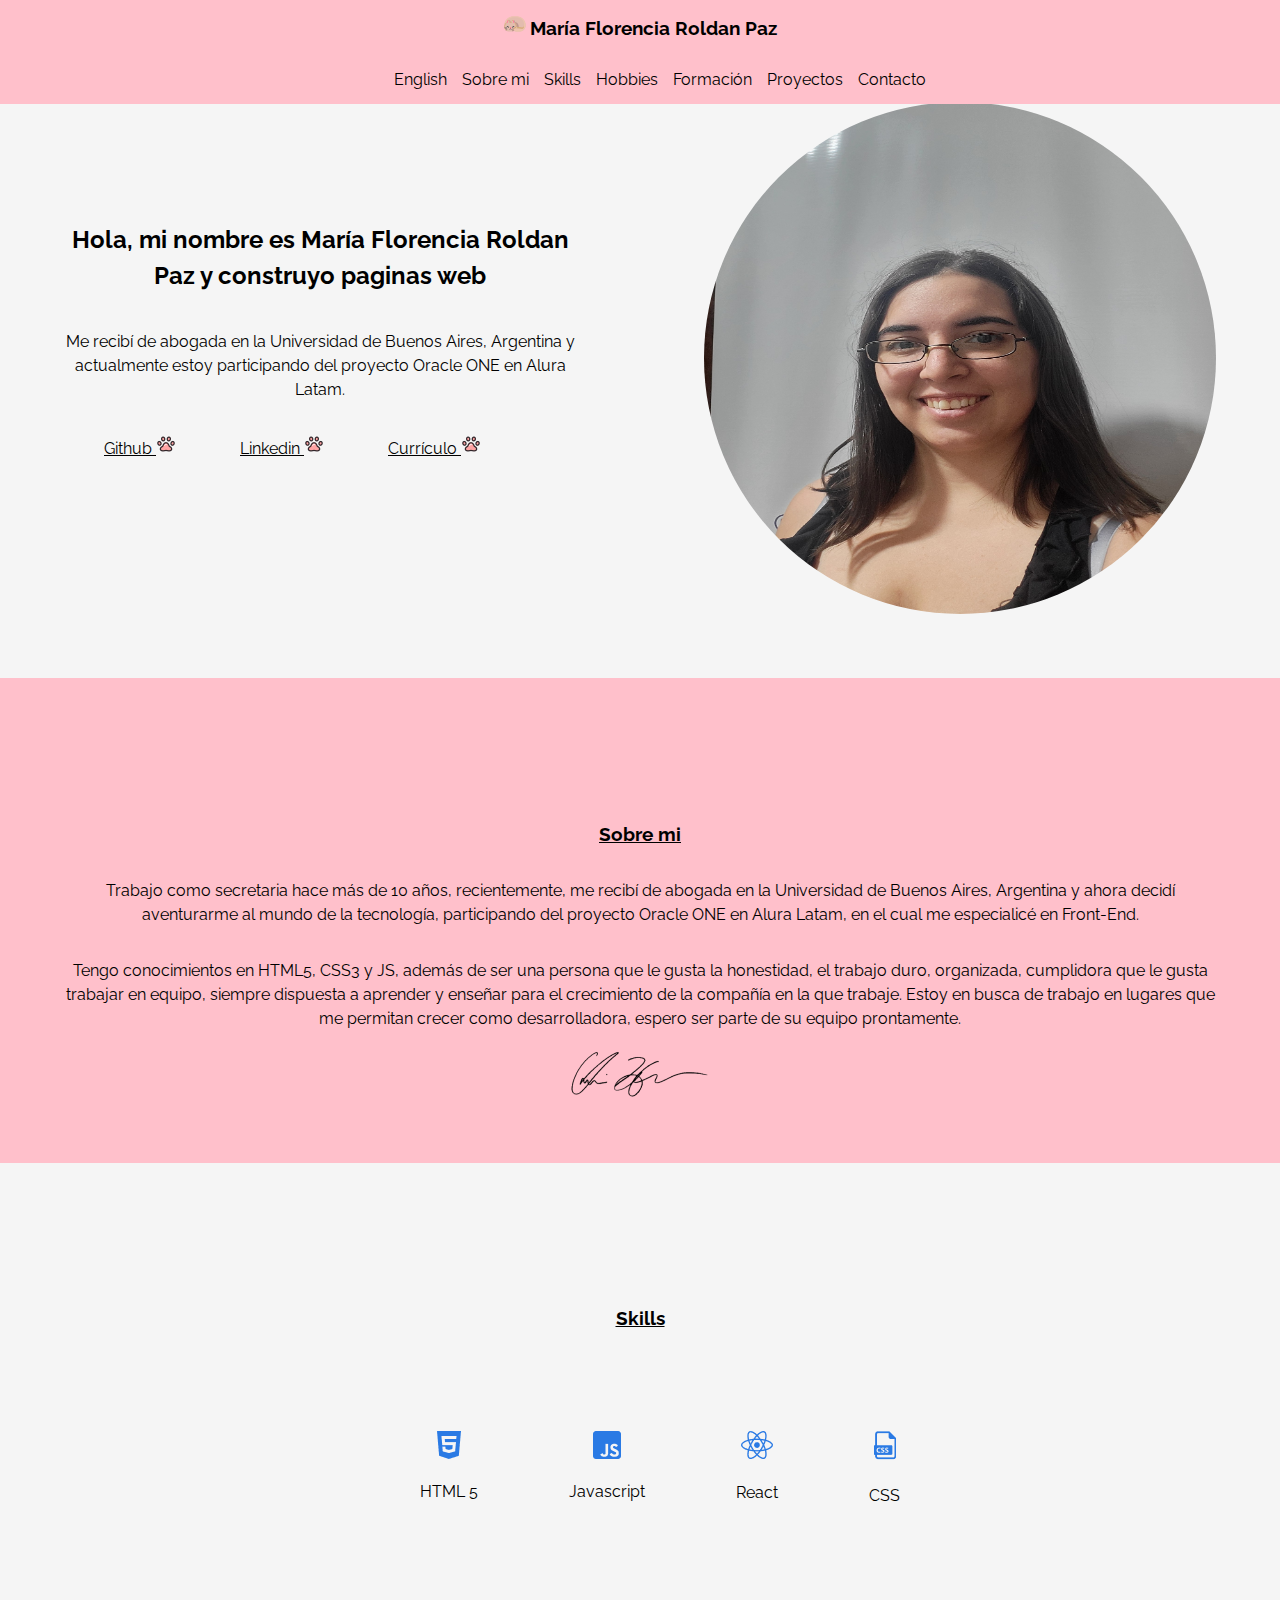
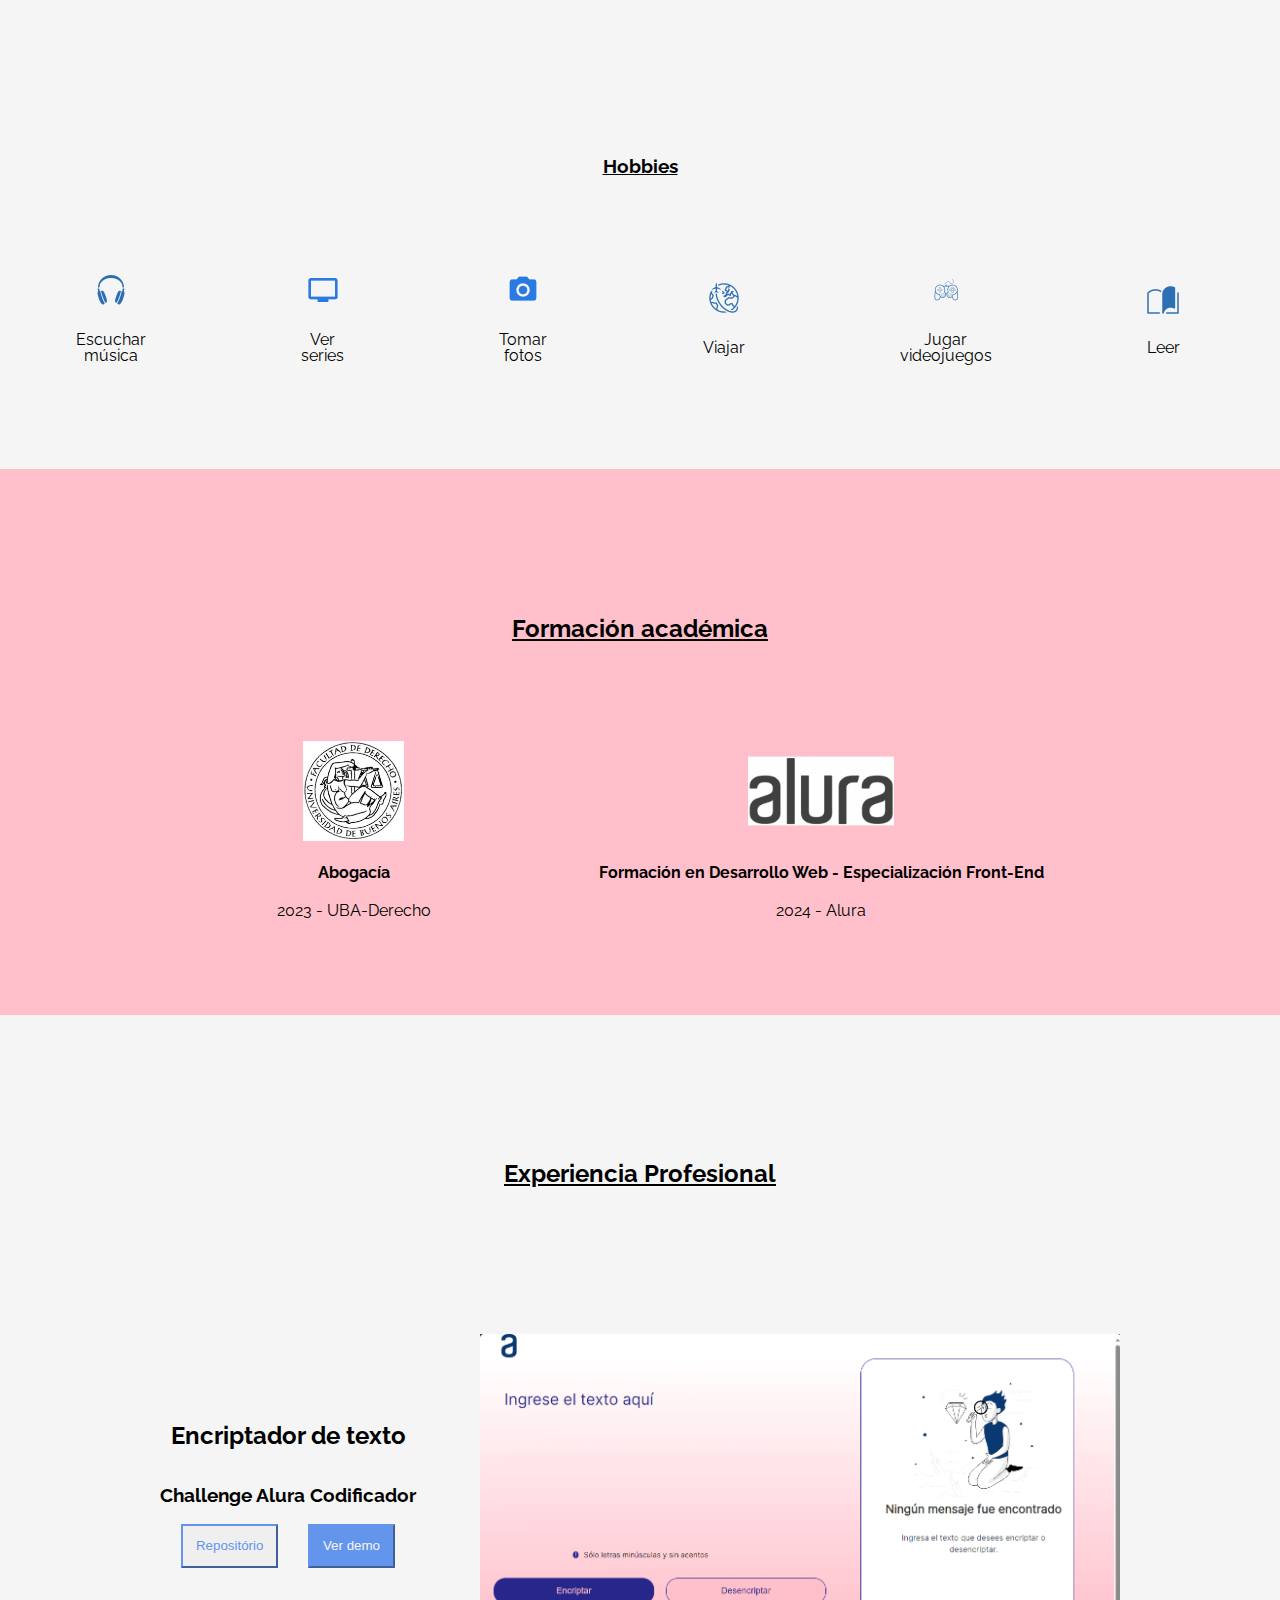
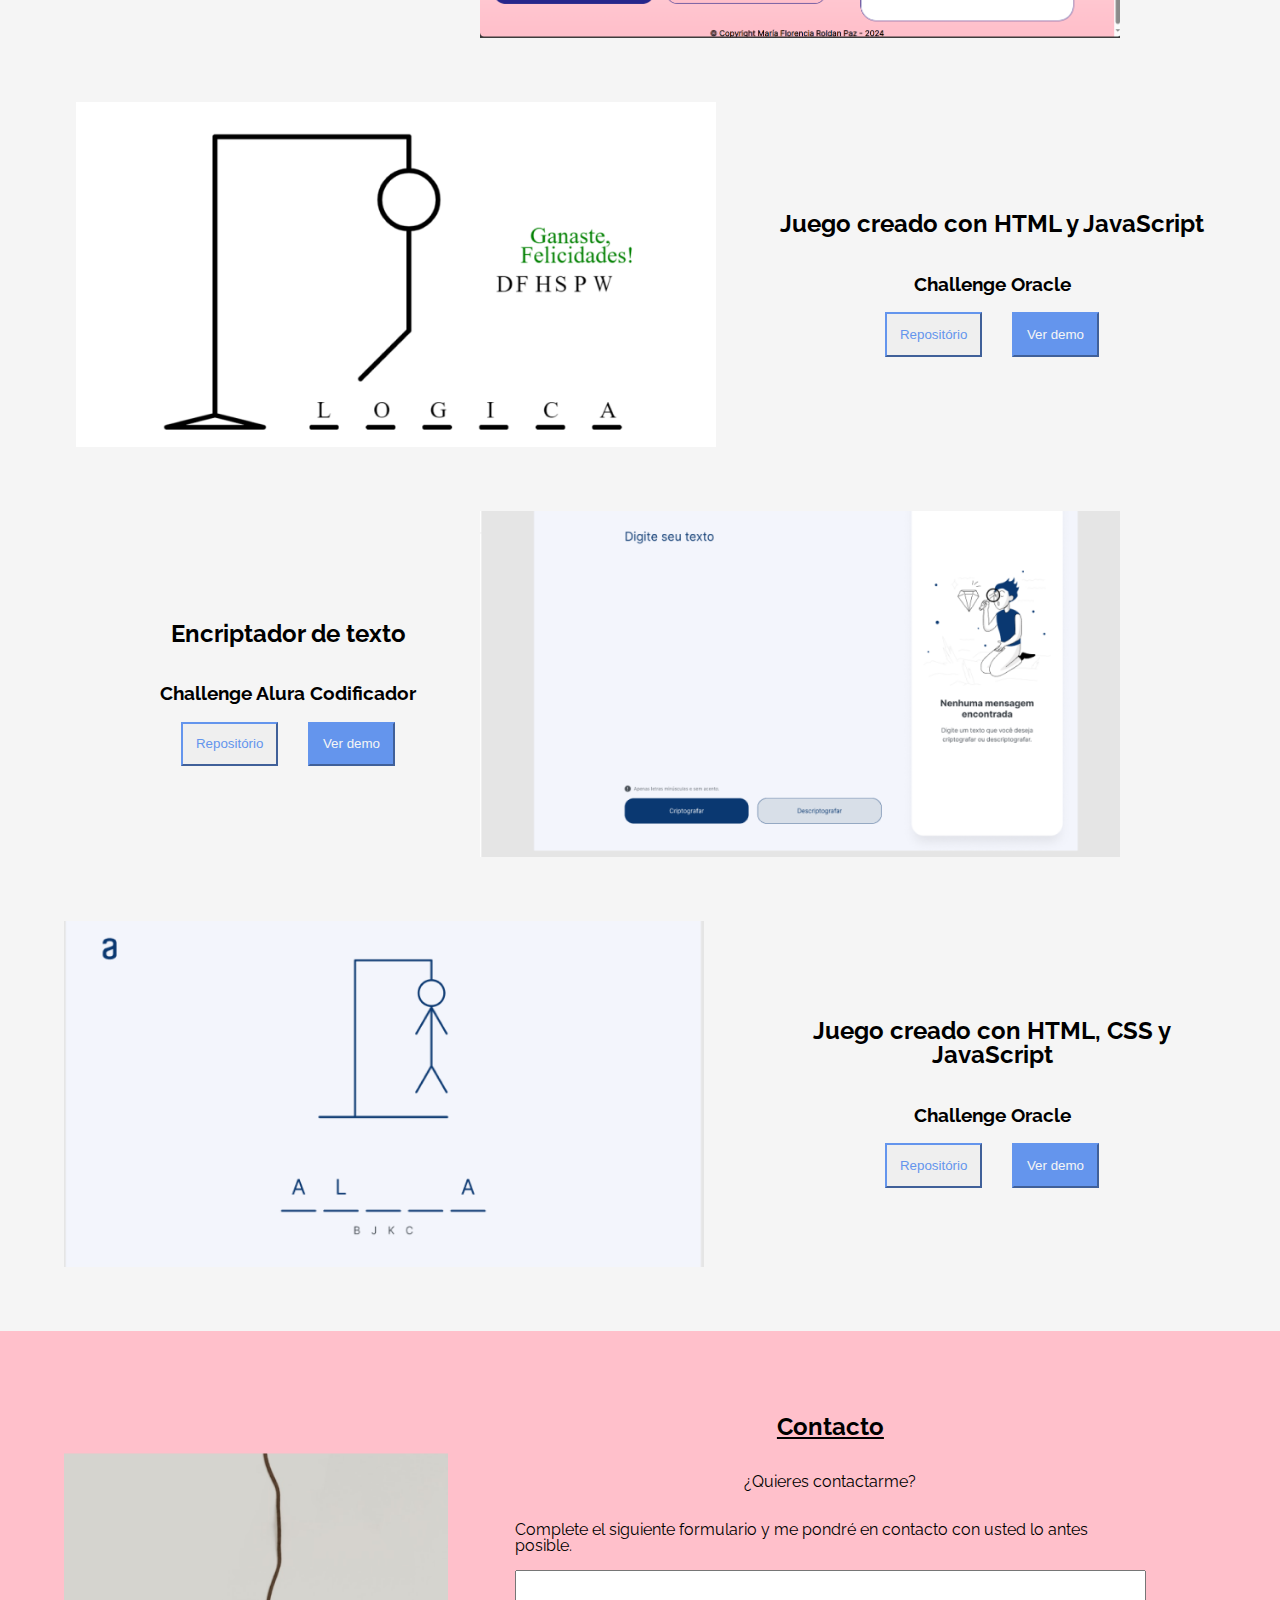
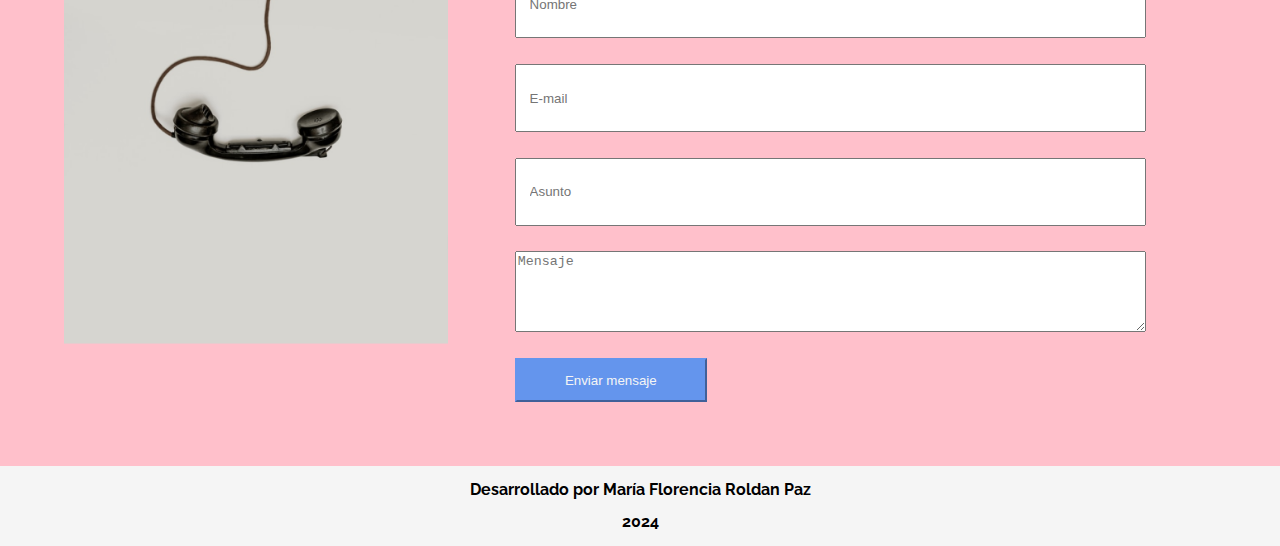
==== commit 380fdc4b: "Changes in HTML and CSS" ====
--- a/index.html
+++ b/index.html
@@ -23,6 +23,11 @@
                 <h3 class="menu__title">María Florencia Roldan Paz</h3>
             </header>
             <nav>
+                <label class="menu__hamburguesa" for="menu__label__hamburguesa"> <svg xmlns="http://www.w3.org/2000/svg" width="30" height="30" fill="currentColor" class="menu__icono__hamburguesa" viewBox="0 0 16 16">
+                    <path fill-rule="evenodd" d="M2.5 12a.5.5 0 0 1 .5-.5h10a.5.5 0 0 1 0 1H3a.5.5 0 0 1-.5-.5m0-4a.5.5 0 0 1 .5-.5h10a.5.5 0 0 1 0 1H3a.5.5 0 0 1-.5-.5m0-4a.5.5 0 0 1 .5-.5h10a.5.5 0 0 1 0 1H3a.5.5 0 0 1-.5-.5"/>
+                  </svg>
+                </label>
+                <input type="checkbox" class="menu__hamburguesa__check" id="menu__label__hamburguesa">
                 <ul class="menu__list">
                     <li class="menu__list__item"><a href="index-en.html">English</a></li>
                     <li class="menu__list__item"><a href="#sobre-mi">Sobre mi</a></li>
@@ -105,14 +110,14 @@
                     <div class="hobbies__box">
                         <ul class="hobbies__list">
                             <li class="hobbies__img"> <img src="assets\icons8-auriculares-32.png" alt="Auriculares"></li>
-                            <li class="hobbies__name">Oir música</li>
+                            <li class="hobbies__name">Escuchar música</li>
                         </ul>
                     </div>
 
                     <div class="hobbies__box">
                         <ul class="hobbies__list">
                             <li class="hobbies__img"><img src="assets\tv_icon.png" alt="TV"></li>
-                            <li class="hobbies__name">Ver séries</li>
+                            <li class="hobbies__name">Ver series</li>
                         </ul>
                     </div>
 
--- a/style.css
+++ b/style.css
@@ -9,6 +9,8 @@
     /*Se esforce para trabalhar com variáveis, é uma dica profissional valiosa*/
    --cor-de-fundo: #F5F5F5;
    --cor-de-link: #000;
+   --altura-header: 80px;
+   --ancho-maximo: 1200px;
 }
 
 body {
@@ -43,7 +45,7 @@
 
 section.menu{
     display: flex;
-    flex-flow: column nowrap;
+    flex-flow: column wrap;
     justify-content: center;
     align-items: center;
     position: fixed;
@@ -55,6 +57,14 @@
 .menu__title{
     display: inline-flex;
     text-wrap: nowrap;
+}
+
+.menu__hamburguesa{
+    display: none;
+}
+
+.menu__hamburguesa__check{
+    display: none;
 }
 
 .menu__list{
@@ -399,7 +409,7 @@
     min-width: 15vw;
     padding: 1vw;
     background: cornflowerblue;
-    color: #F5F5F5;
+    color: var(--cor-de-fundo);
     border-color: cornflowerblue;
 
 }
@@ -482,12 +492,37 @@
 
 /*Menu*/
 section.menu{
-    overflow: scroll;
+    flex-direction: row-reverse;
+    justify-content: space-between;
+    height: var(--altura-header);
+}
+
+.menu__header{
+    margin-right: 10px;
+}
+
+.menu__hamburguesa{
+    display: flex;
+    justify-content: end;
+    margin-left: 10px;
+}
+
+.menu__hamburguesa__check:checked + .menu__list{
+    height: calc(40vh - var(--altura-header));
 }
 
 .menu__list{
-    margin-left: 25vw;
+    top: - var(--altura-header);
+    height: 0;
+    left: -25px;
+    width: 25vw;
+    overflow: hidden;
+    flex-direction: column;
+    margin-left: 5vw;
     margin-right: 1vw;
+    background-color: pink;
+    position: absolute;
+    
 }
 
 /*Titulo*/
@@ -512,6 +547,7 @@
 /*Experiencia Profesional*/
 .experiencie__box{
     flex-flow: column wrap;
+    align-items: center;
 }
 
 .experiencie__box:nth-child(2n){
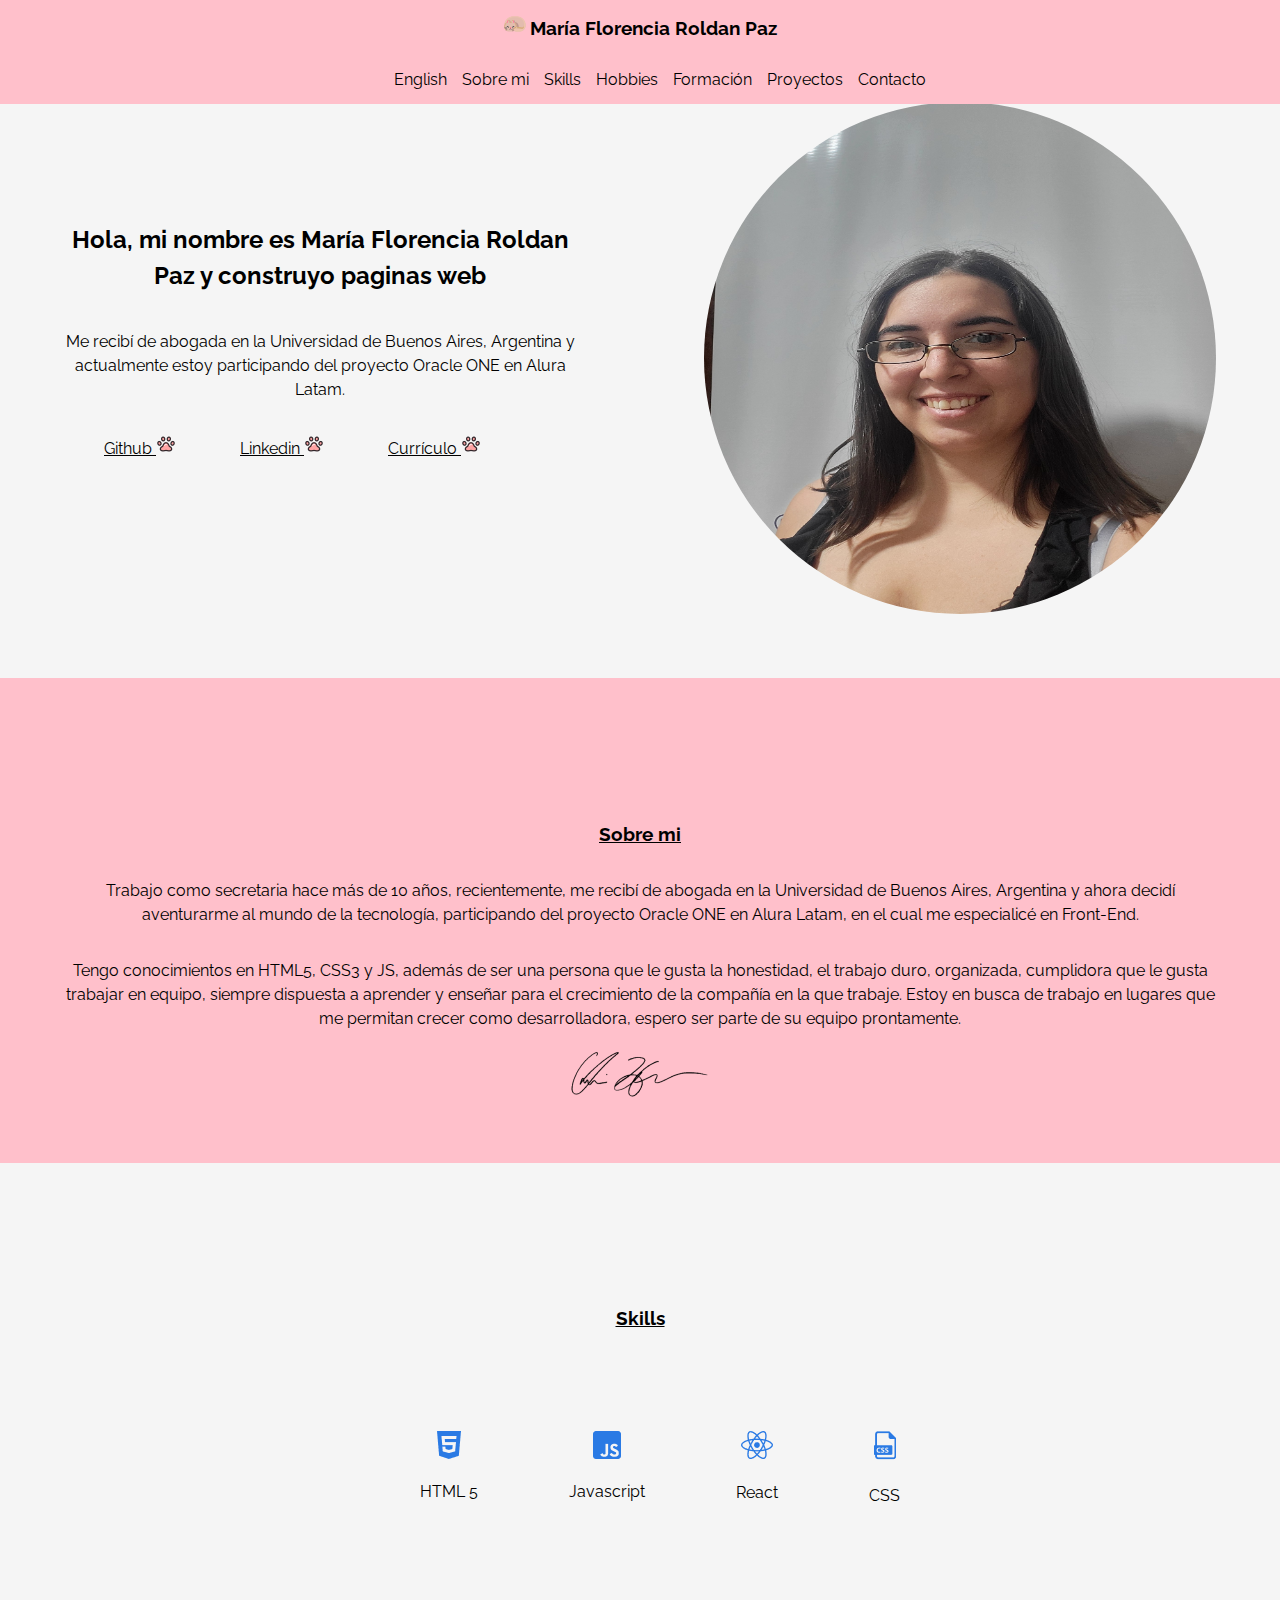
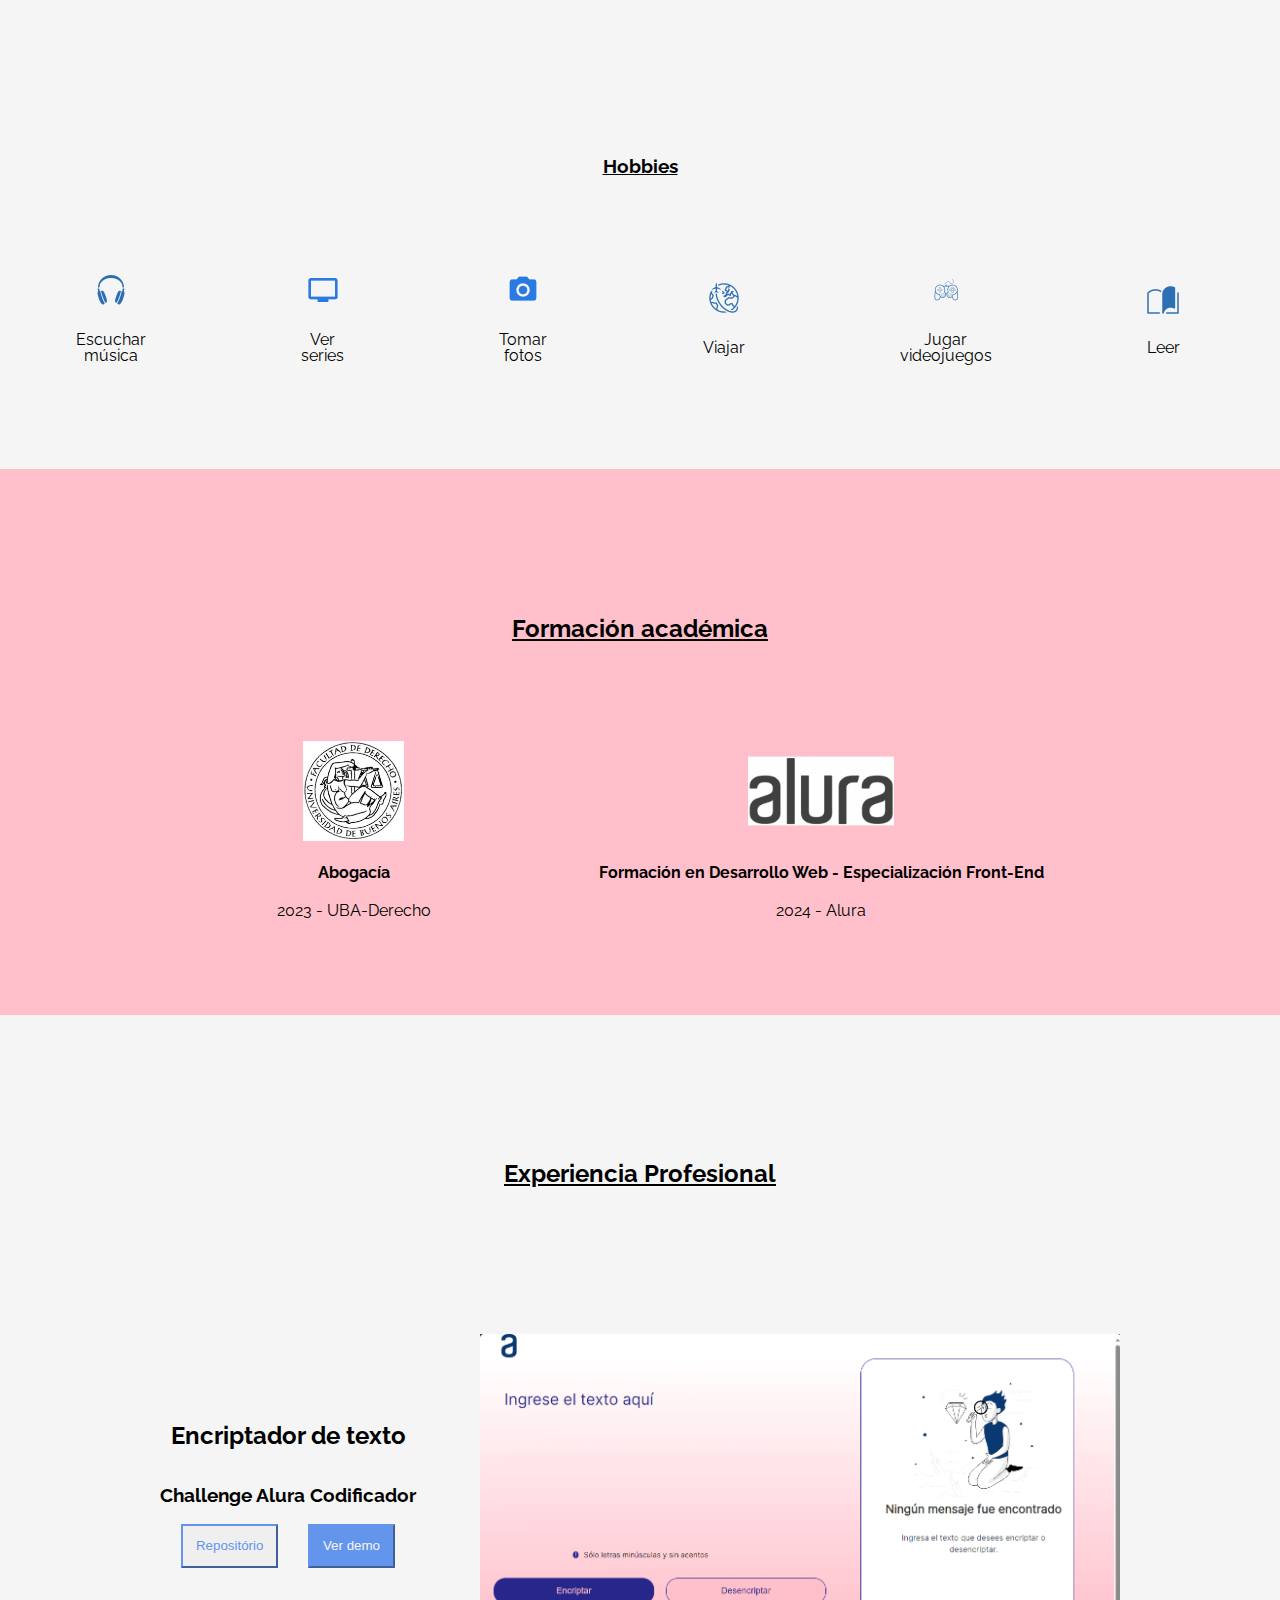
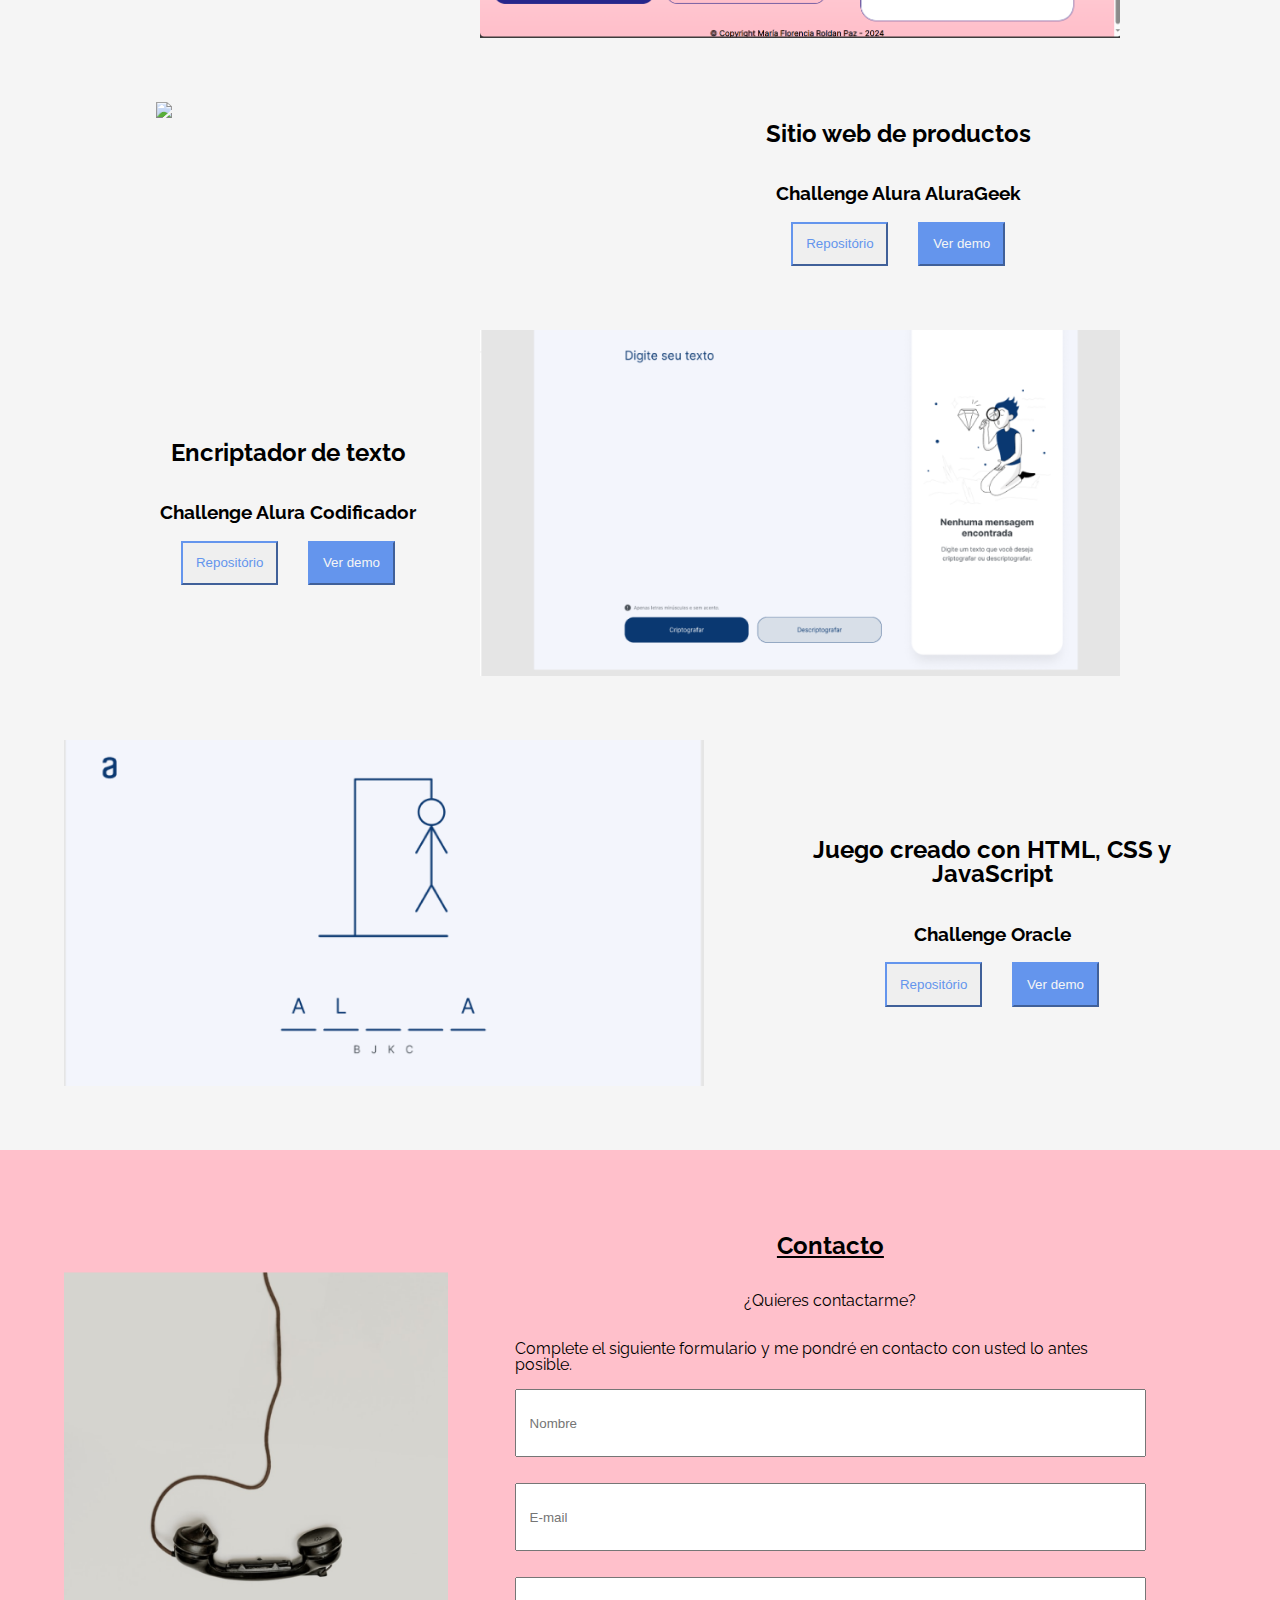
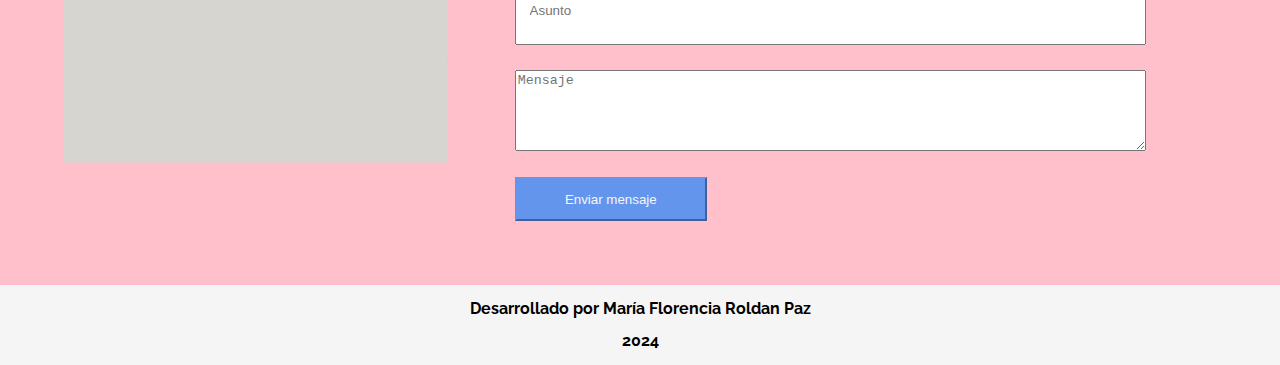
==== commit 07bc2f5e: "Cambio en experiencia" ====
--- a/index.html
+++ b/index.html
@@ -193,13 +193,13 @@
 
             <div class="experiencie__box">
                 <!-- Pon el logotipo/captura de pantalla de tu proyecto -->
-                <img class="experience__img" src="assets\forca_print.png">
-                <div class="experience__info">
-                    <h2 class="experience__title">Juego creado con HTML y JavaScript</h2>
-                    <h3 class="experience__text">Challenge Oracle </h3>
-                        <div class="experience__description">
-                            <!-- Pon el enlace del proyecto en Github o GithubPages -->
-                                <span class="experience__repo"><a href="https://github.com/alura-challenges/challenge-one-juego-ahorcado"><button class="experiencia__botao--repo">Repositório</button></a></span>
+                <img class="experience__img" src="assets\AluraGeek.png">
+                <div class="experience__info">
+                    <h2 class="experience__title">Sitio web de productos</h2>
+                    <h3 class="experience__text">Challenge Alura AluraGeek </h3>
+                        <div class="experience__description">
+                            <!-- Pon el enlace del proyecto en Github o GithubPages -->
+                                <span class="experience__repo"><a href="https://github.com/FlorRP/AluraGeek"><button class="experiencia__botao--repo">Repositório</button></a></span>
                                 <span class="experience__demo"><a href=""><button class="experience__botao--demo">Ver demo</button></a></span>
                         </div>
                 </div>
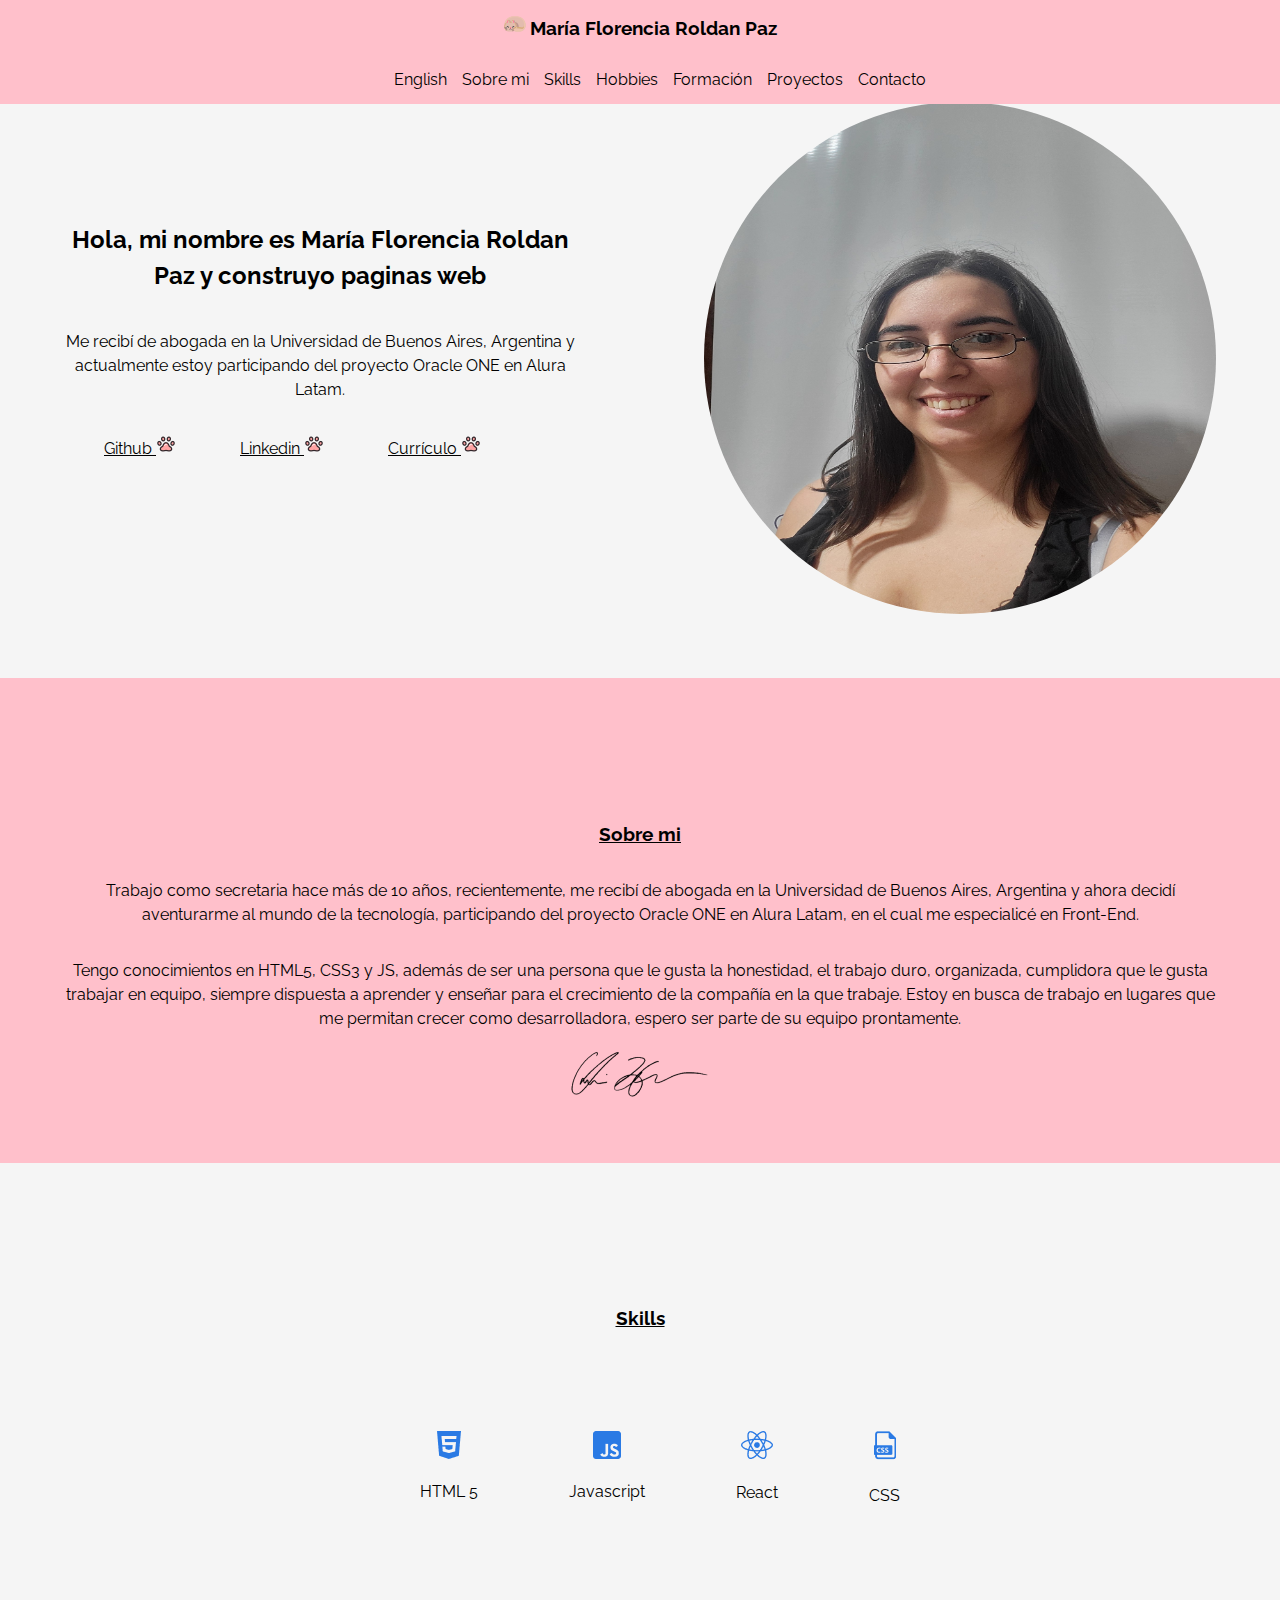
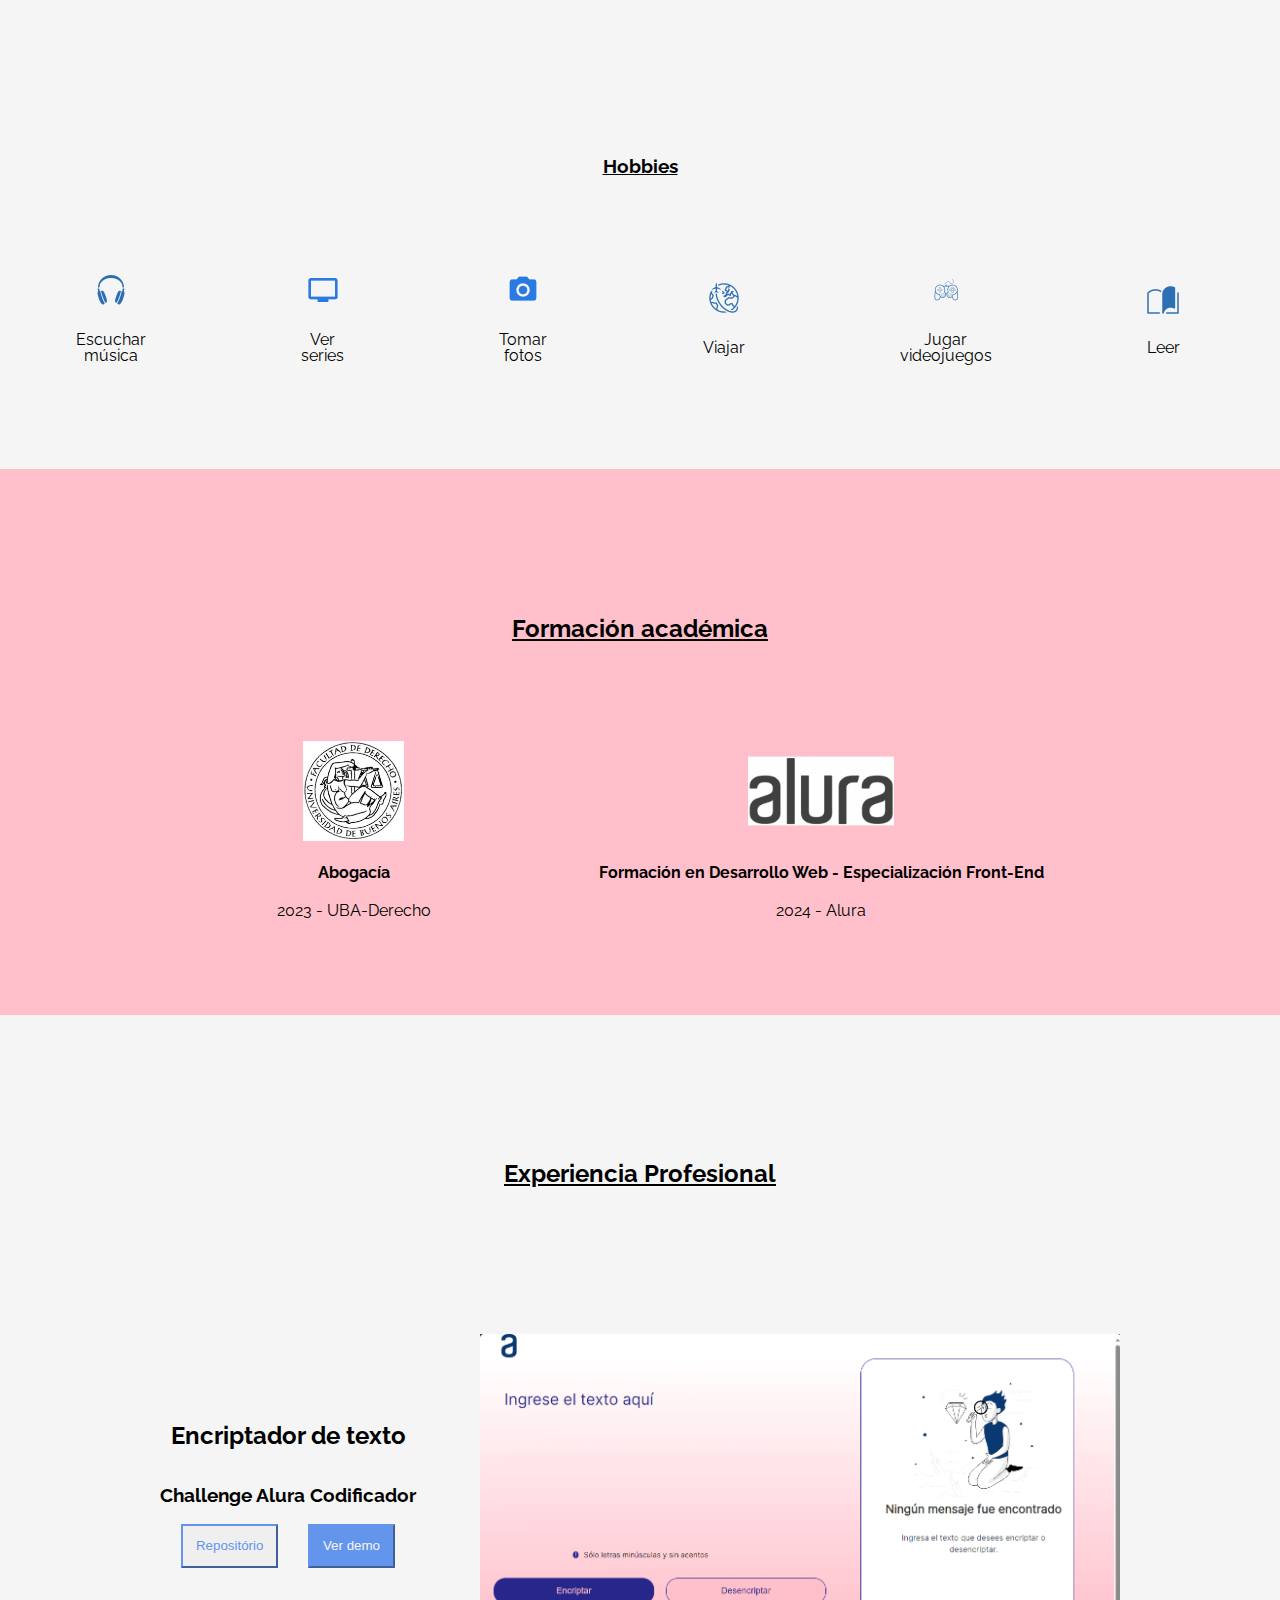
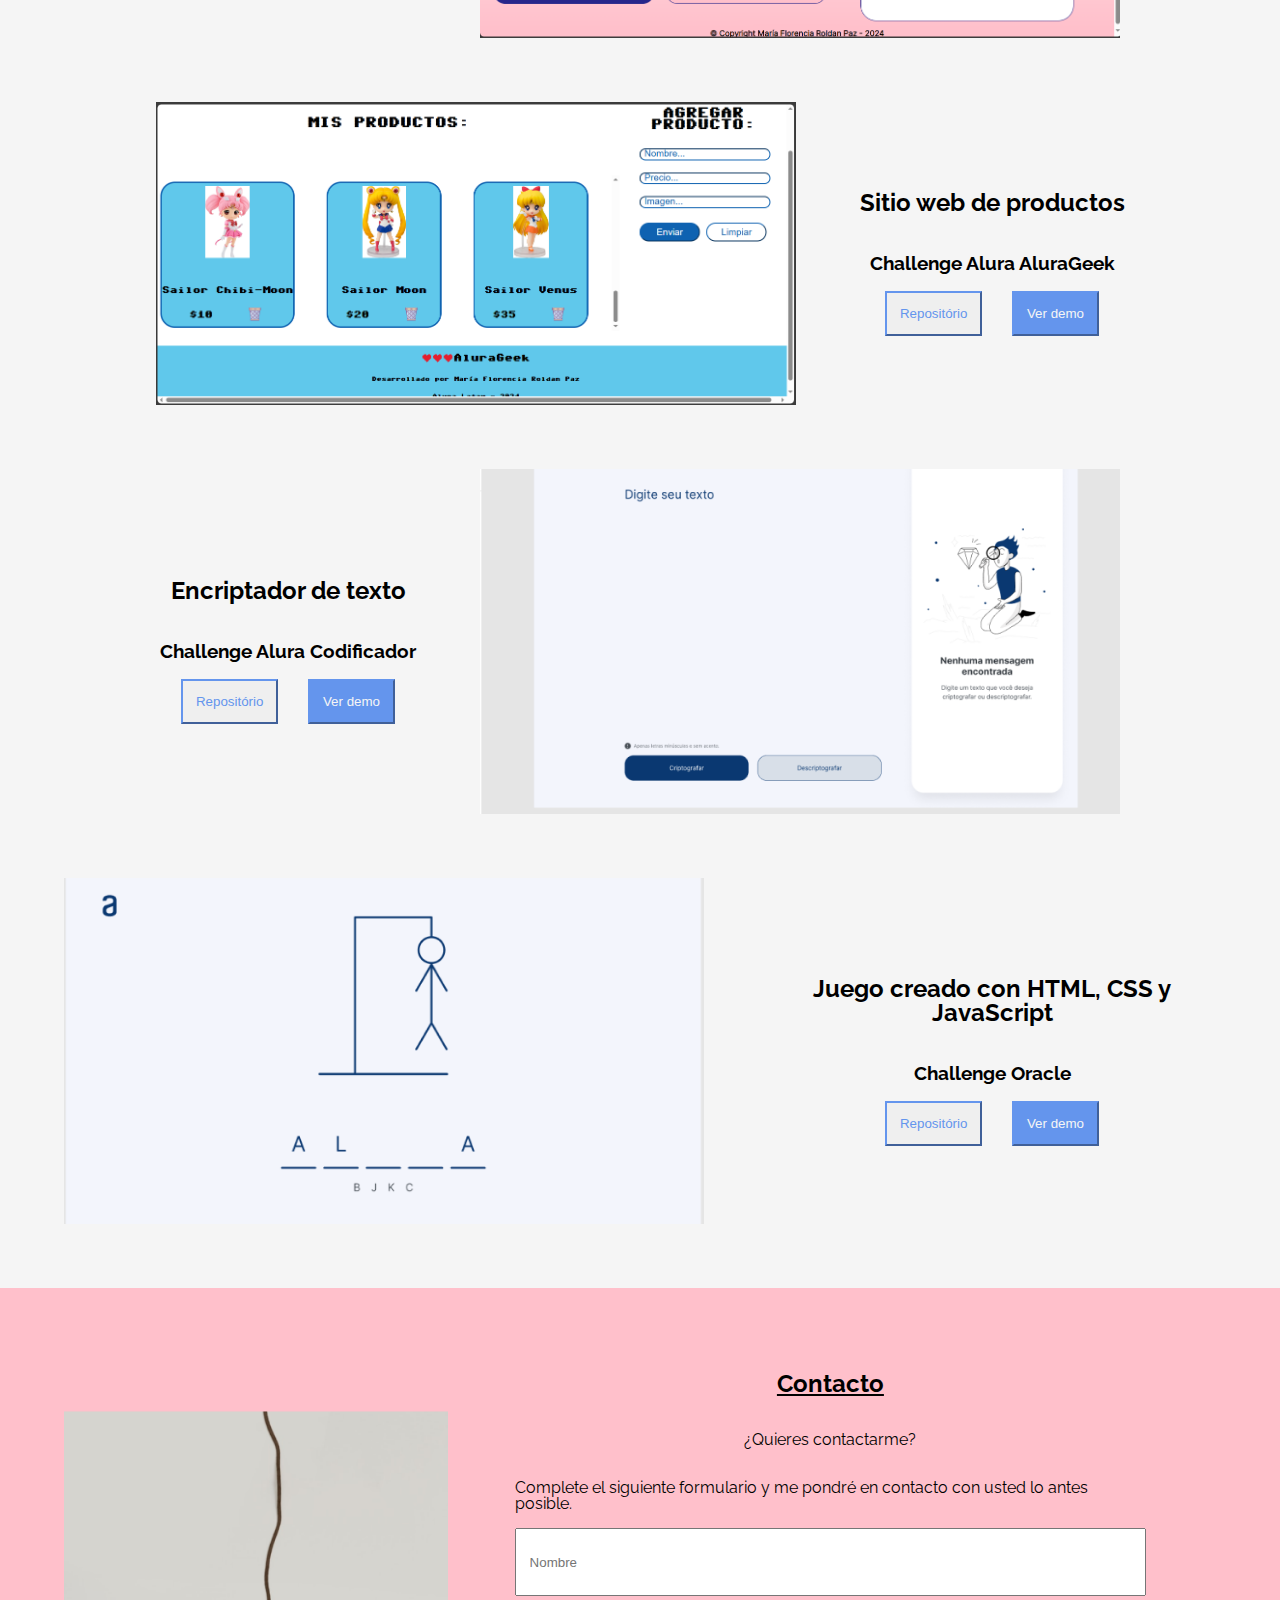
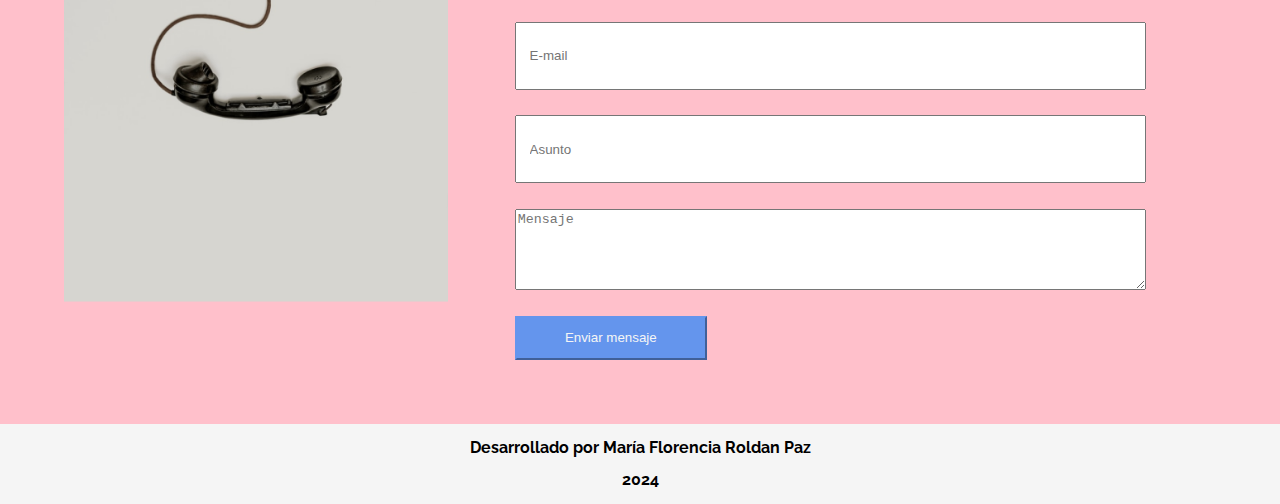
==== commit 21b1dc22: "Cambios en HTML" ====
--- a/index.html
+++ b/index.html
@@ -200,7 +200,7 @@
                         <div class="experience__description">
                             <!-- Pon el enlace del proyecto en Github o GithubPages -->
                                 <span class="experience__repo"><a href="https://github.com/FlorRP/AluraGeek"><button class="experiencia__botao--repo">Repositório</button></a></span>
-                                <span class="experience__demo"><a href=""><button class="experience__botao--demo">Ver demo</button></a></span>
+                                <span class="experience__demo"><a href="https://florrp.github.io/AluraGeek/"><button class="experience__botao--demo">Ver demo</button></a></span>
                         </div>
                 </div>
             </div>
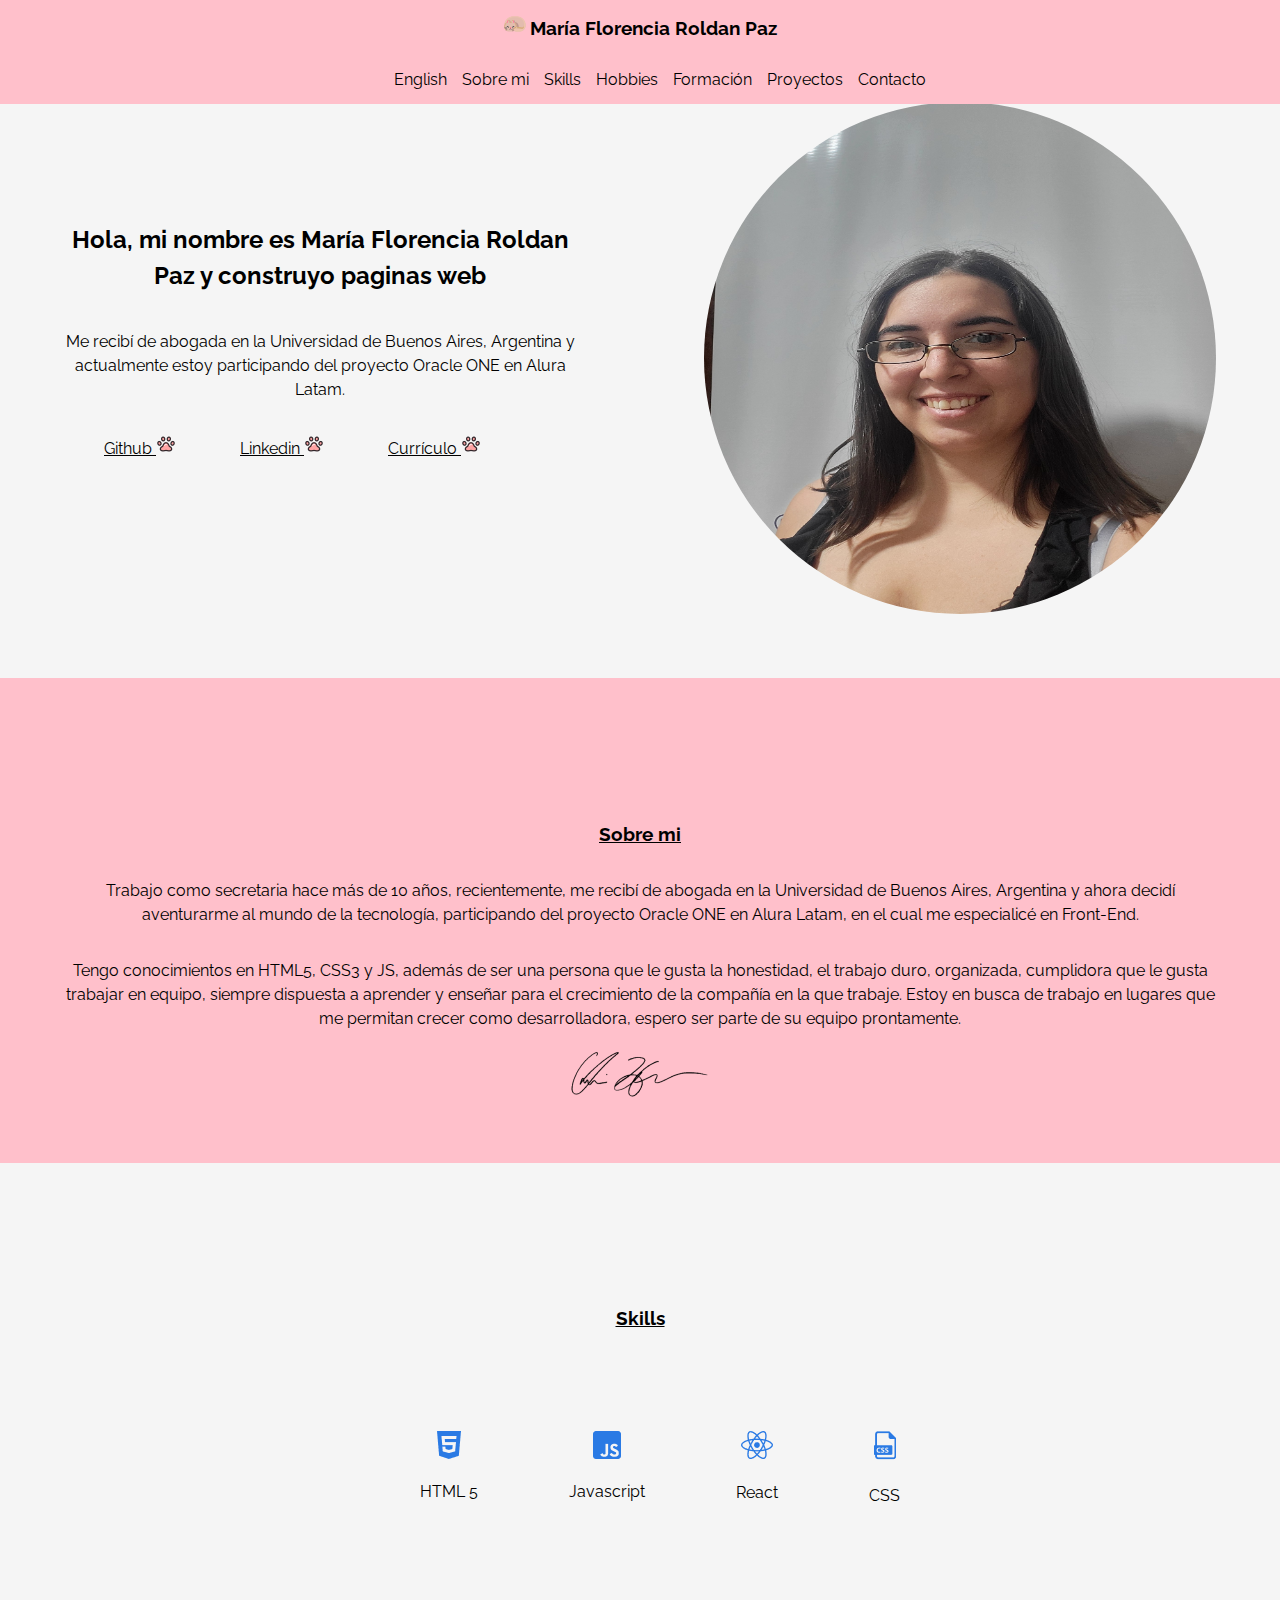
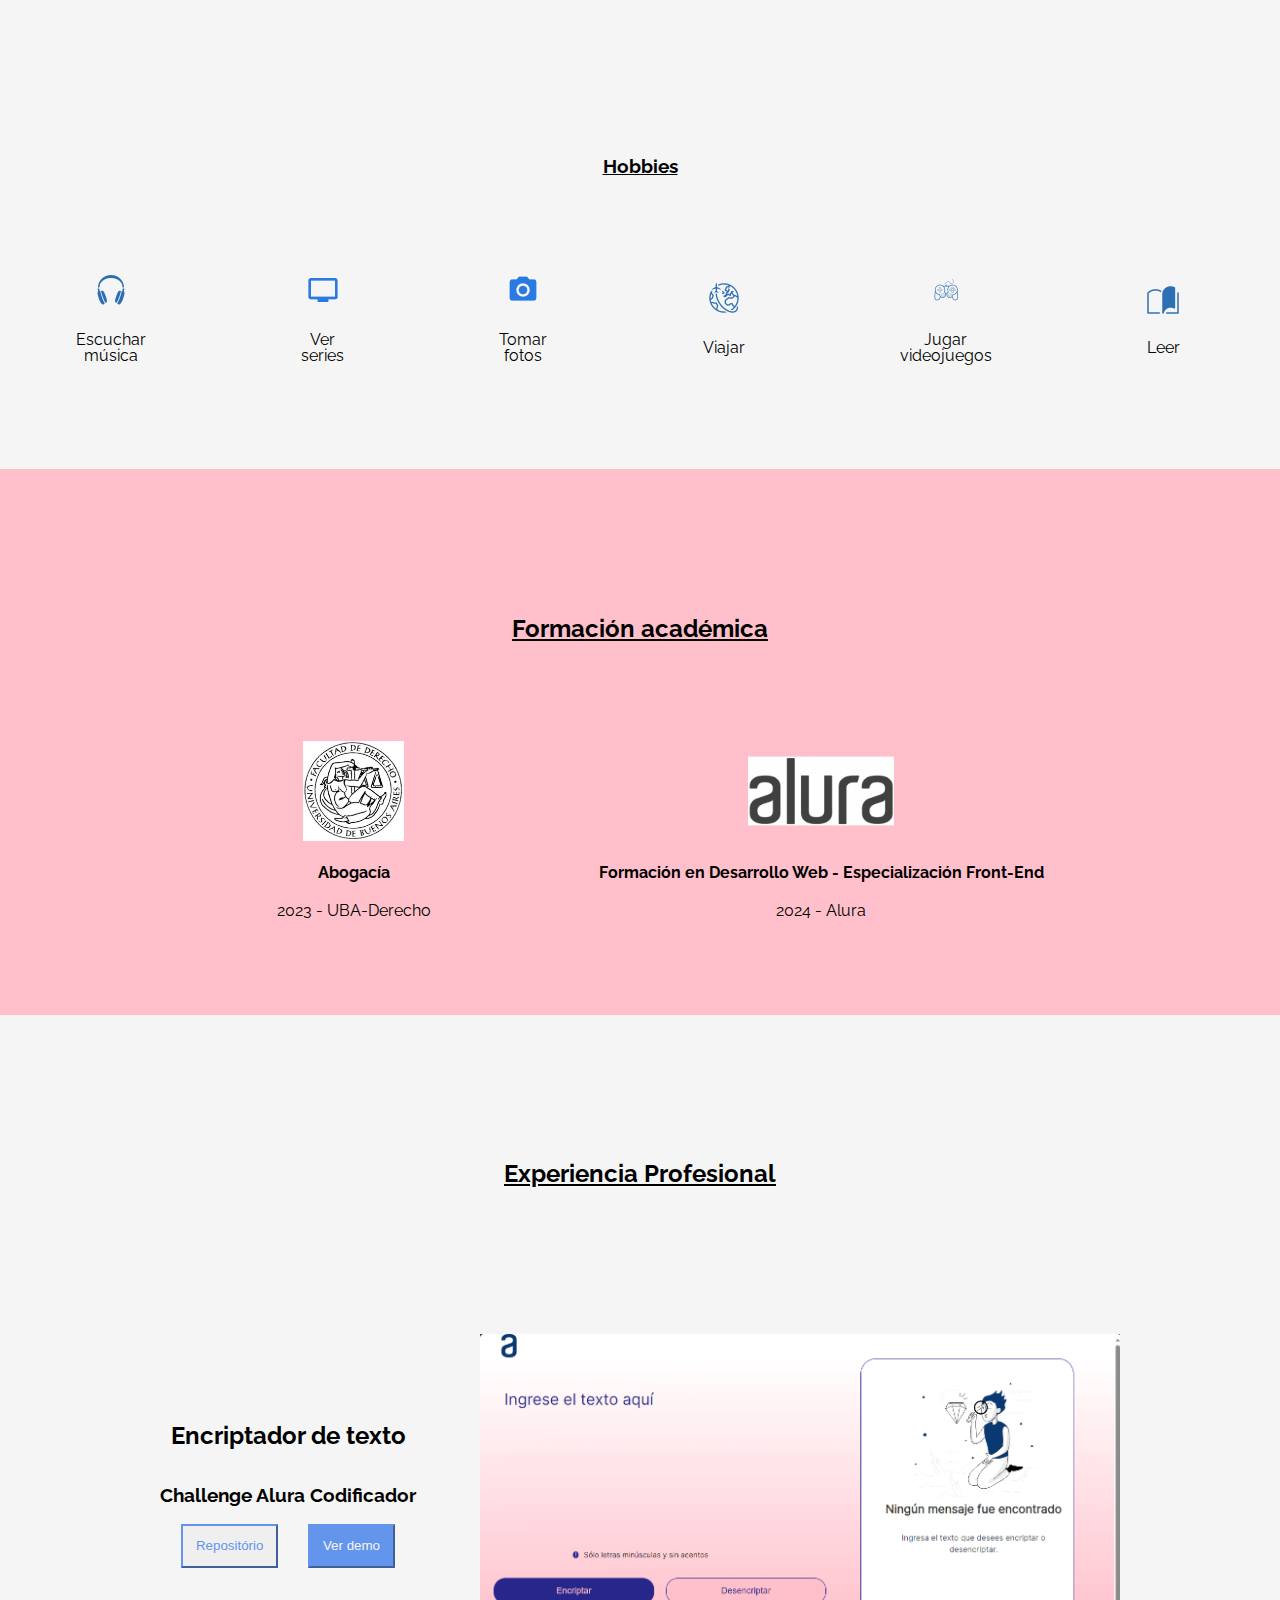
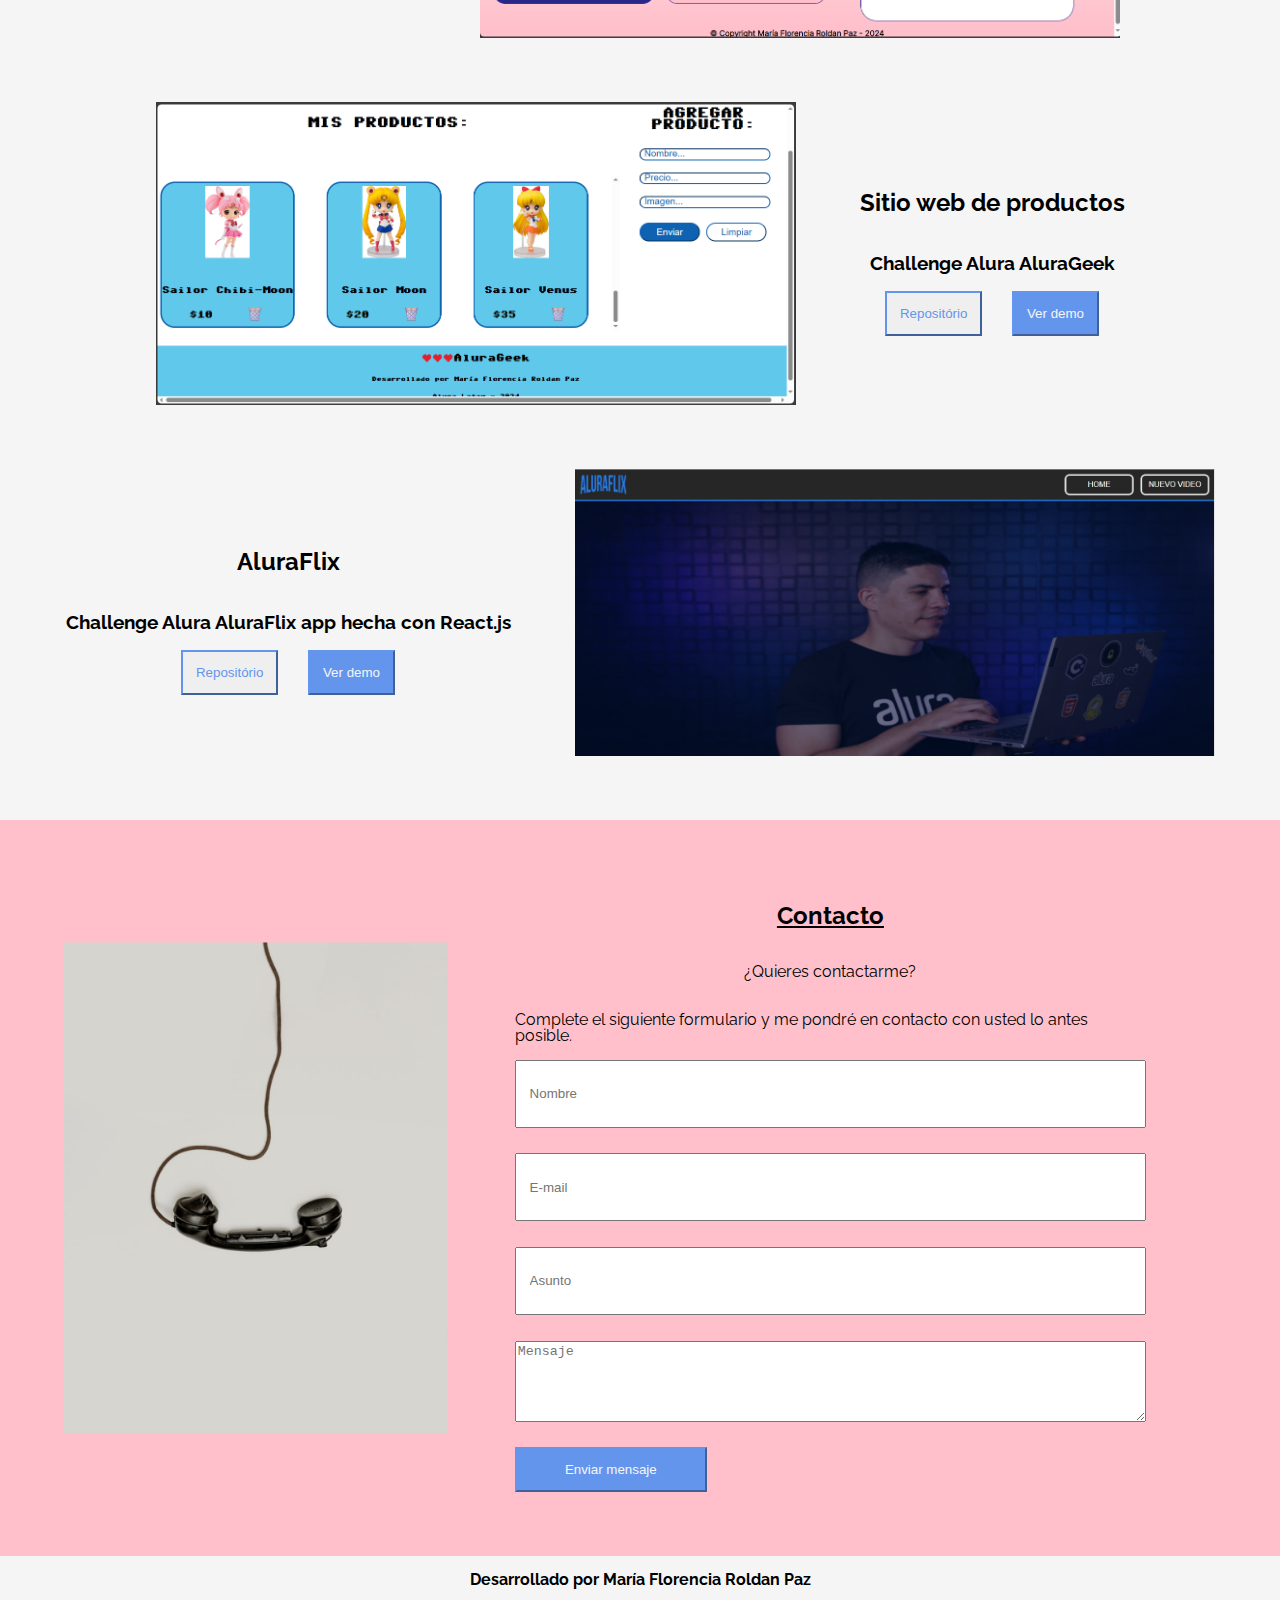
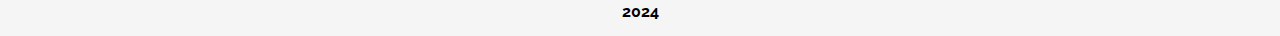
==== commit 191b4e2a: "Agregué proyecto" ====
--- a/index.html
+++ b/index.html
@@ -193,7 +193,7 @@
 
             <div class="experiencie__box">
                 <!-- Pon el logotipo/captura de pantalla de tu proyecto -->
-                <img class="experience__img" src="assets\AluraGeek.png">
+                <img class="experience__img" src="assets\AluraGeek.png" alt="Proyecto AluraGeek">
                 <div class="experience__info">
                     <h2 class="experience__title">Sitio web de productos</h2>
                     <h3 class="experience__text">Challenge Alura AluraGeek </h3>
@@ -207,31 +207,18 @@
 
             <div class="experiencie__box">
                 <!-- Pon el logotipo/captura de pantalla de tu proyecto -->
-                <img class="experience__img" src="assets\secretcode_print.png" alt="Proyecto Encriptador">
+                <img class="experience__img" src="assets\AluraFlix.png" alt="Proyecto AluraFlix">
                 <div class="experience__info">
-                    <h2 class="experience__title">Encriptador de texto</h2>
-                    <h3 class="experience__text">Challenge Alura Codificador </h3>
+                    <h2 class="experience__title">AluraFlix</h2>
+                    <h3 class="experience__text">Challenge Alura AluraFlix app hecha con React.js </h3>
                         <div class="experience__description">
                             <!-- Pon el enlace del proyecto en Github o GithubPages -->
-                                <span class="experience__repo"><a href="https://github.com/FlorRP/Encriptador-de-Texto"><button class="experiencia__botao--repo">Repositório</button></a></span>
-                                <span class="experience__demo"><a href="https://florrp.github.io/Encriptador-de-Texto/"><button class="experience__botao--demo">Ver demo</button></a></span>
-                        </div>
-                </div>
-            </div>
-
-            <div class="experiencie__box">
-                <!-- Pon el logotipo/captura de pantalla de tu proyecto -->
-                <img class="experience__img" src="assets\forca2_print.png" alt="Proyecto Encriptador">
-                <div class="experience__info">
-                    <h2 class="experience__title">Juego creado con HTML, CSS y JavaScript</h2>
-                    <h3 class="experience__text">Challenge Oracle</h3>
-                        <div class="experience__description">
-                            <!-- Pon el enlace del proyecto en Github o GithubPages -->
-                                <span class="experience__repo"><a href="https://github.com/FlorRP/Encriptador-de-Texto"><button class="experiencia__botao--repo">Repositório</button></a></span>
-                                <span class="experience__demo"><a href="https://florrp.github.io/Encriptador-de-Texto/"><button class="experience__botao--demo">Ver demo</button></a></span>
-                        </div>
-                </div>
-            </div>  
+                                <span class="experience__repo"><a href="https://github.com/FlorRP/AluraFlix"><button class="experiencia__botao--repo">Repositório</button></a></span>
+                                <span class="experience__demo"><a href="https://aluraflix-plum.vercel.app/"><button class="experience__botao--demo">Ver demo</button></a></span>
+                        </div>
+                </div>
+            </div>
+              
         </section>
             <!-- Sección de Contacto -->
         <section class="formcontato"    id="contacto">
